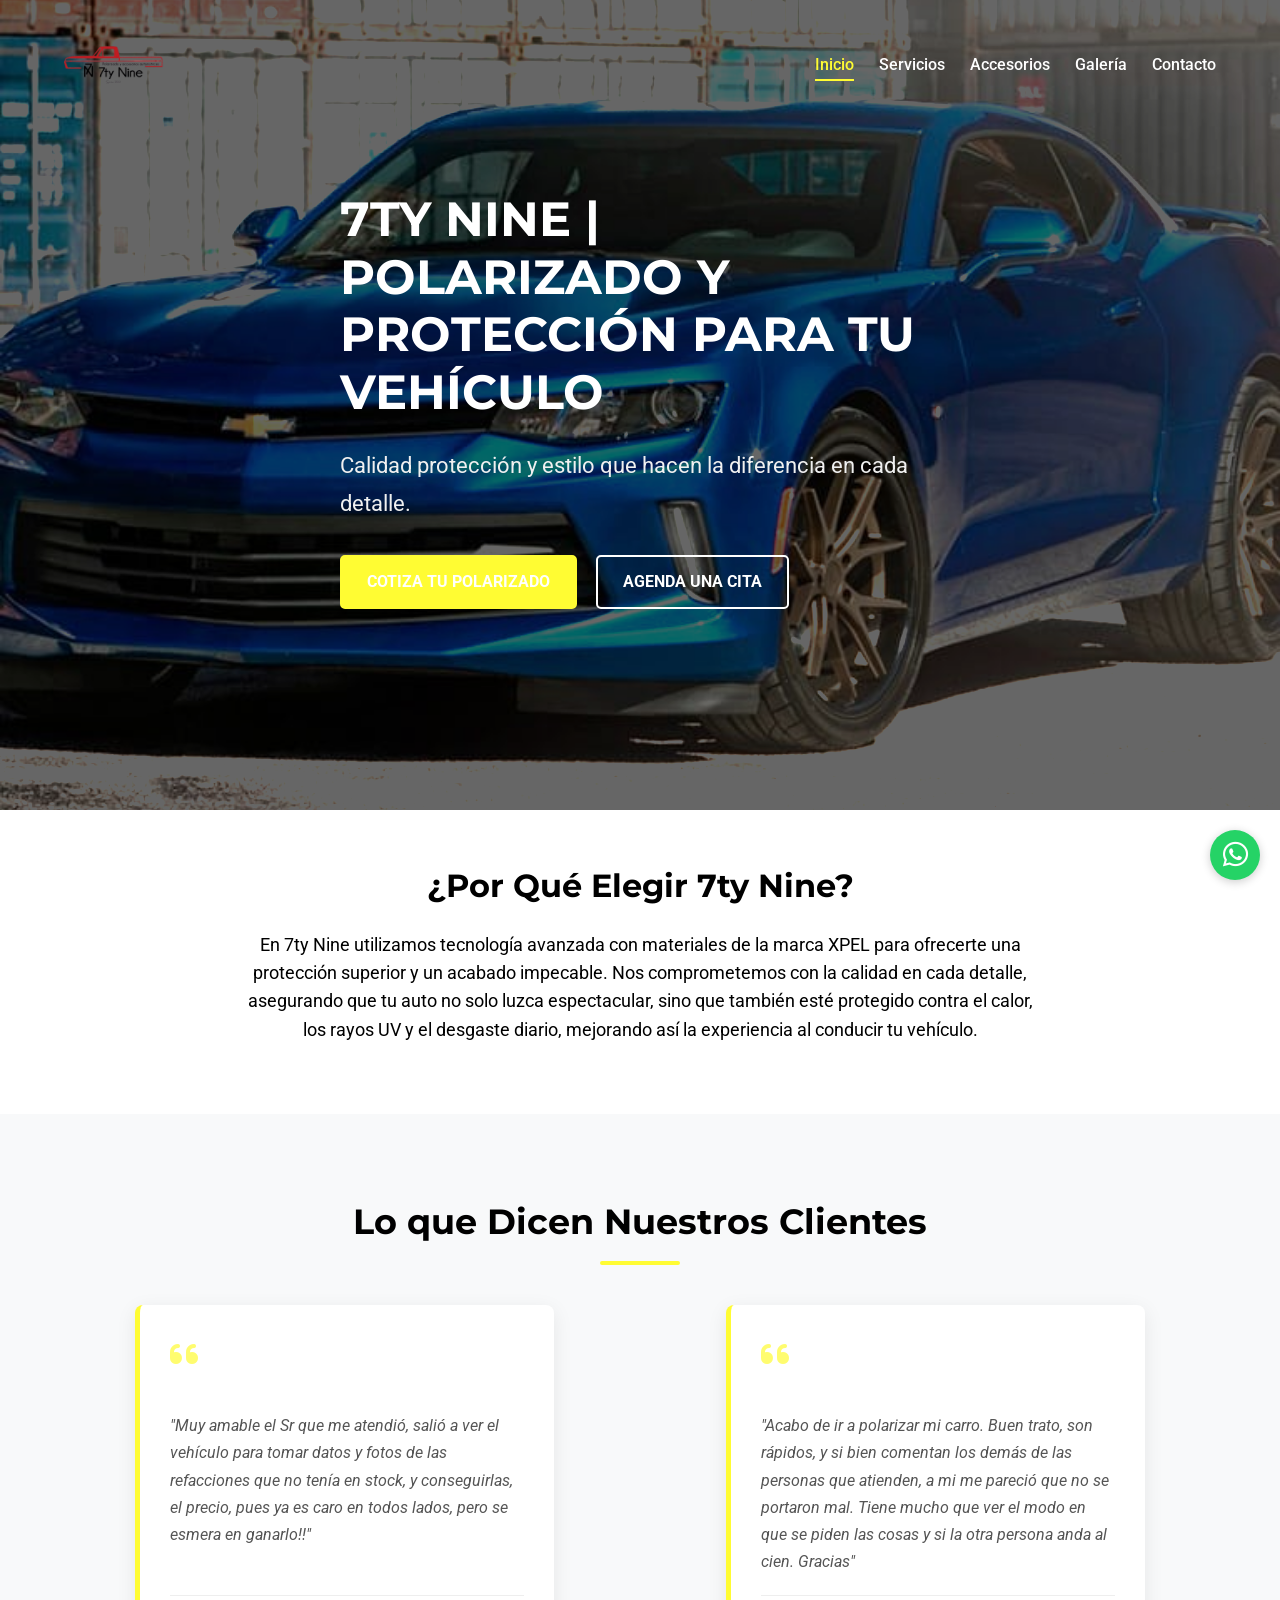
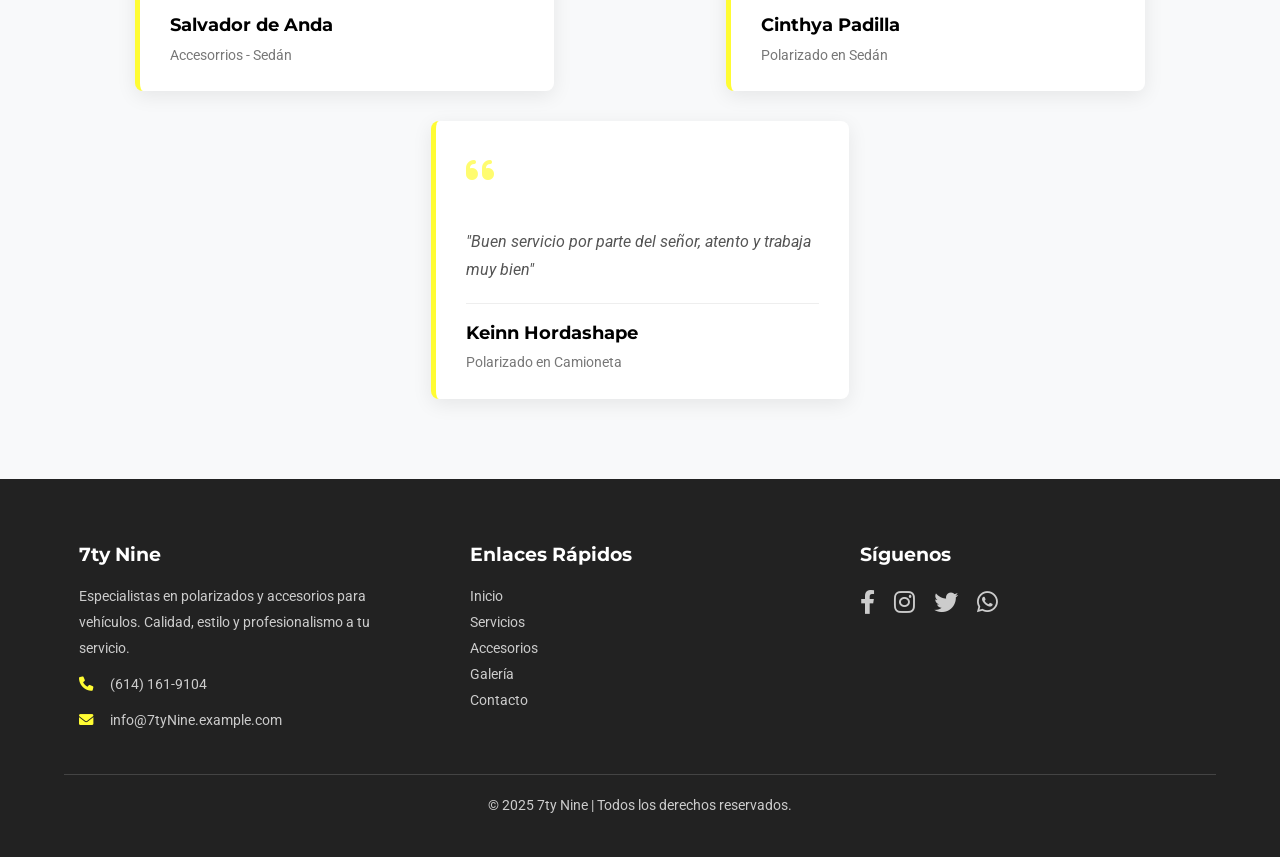
==== index.html @ 0179a266 "Commit cambio de color y dirección" ====
<!DOCTYPE html>
<html lang="es">
<head>
    <meta charset="UTF-8">
    <meta name="viewport" content="width=device-width, initial-scale=1.0">
    <meta name="description" content="Servicio profesional de polarizados y accesorios para autos. Calidad y estética para tu vehículo.">
    <title>Polarizados y Accesorios 7ty Nine - Inicio</title>
    <!-- Google Fonts -->
    <link href="https://fonts.googleapis.com/css2?family=Roboto:wght@400;700&family=Montserrat:wght@700&display=swap" rel="stylesheet">
    <!-- FontAwesome CDN -->
    <link rel="stylesheet" href="https://cdnjs.cloudflare.com/ajax/libs/font-awesome/6.0.0-beta3/css/all.min.css">
    <link rel="stylesheet" href="css/style.css">
    <link rel="icon" href="images/Favicon.png" type="image/png">

</head>
<body class="page-index">
    <header class="header-transparent">
    <nav class="navbar">
        <div class="container">
            <a href="index.html" class="navbar-logo-home"><img src="images/logo-placeholder.png" alt="7ty Nine Logo"></a>
            <ul class="navbar-links">
                <li><a href="index.html" id="nav-index" class="active">Inicio</a></li>
                <li><a href="servicios.html" id="nav-servicios">Servicios</a></li>
                <li><a href="accesorios.html" id="nav-accesorios">Accesorios</a></li>
                <li><a href="galeria.html" id="nav-galeria">Galería</a></li>
                <li><a href="contacto.html" id="nav-contacto">Contacto</a></li>
            </ul>
            <div class="navbar-toggle">
                <i class="fas fa-bars"></i>
            </div>
        </div>
    </nav>
</header>
<main>
    <!-- HERO SECTION: Contiene la imagen principal y el llamado a la acción -->
    <section id="hero">
        <div class="hero-background">
            <!-- Para un video de fondo, descomenta y ajusta lo siguiente:
            <video autoplay muted loop id="hero-video">
                <source src="images/home/hero-video.mp4" type="video/mp4">
                Tu navegador no soporta videos HTML5.
            </video>
            -->
            <!-- Usaremos una imagen de fondo por ahora -->
            <img src="images/home/hero-background.jpg" alt="Auto con polarizado de alta calidad" class="hero-bg-img">
        </div>
        <div class="hero-overlay"></div>
        <div class="hero-content container">
            <div class="hero-text">
                <h1>7TY NINE | POLARIZADO Y PROTECCIÓN PARA TU VEHÍCULO</h1>
                <p>Calidad protección y estilo que hacen la diferencia en cada detalle.</p>
                <div class="hero-cta">
                    <a href="contacto.html#formulario-contacto" class="btn btn-primary">Cotiza tu Polarizado</a>
                    <a href="contacto.html#agenda-cita" class="btn btn-secondary">Agenda una Cita</a>
                </div>
            </div>
            <!-- Podrías añadir aquí un lado derecho con una imagen o más info si el diseño lo requiere -->
        </div>
    </section>

    <!-- Aquí podrían ir otras secciones como "Por qué elegirnos" o "Servicios Destacados Brevemente" -->
    <section id="why-us" class="container text-center" style="padding: 50px 0;">
        <h2>¿Por Qué Elegir 7ty Nine?</h2>
        <p>En 7ty Nine utilizamos tecnología avanzada con materiales de la marca XPEL para ofrecerte una protección superior y un acabado impecable. Nos comprometemos con la calidad en cada detalle, asegurando que tu auto no solo luzca espectacular, sino que también esté protegido contra el calor, los rayos UV y el desgaste diario, mejorando así la experiencia al conducir tu vehículo.</p>
        <!-- Más contenido aquí -->
    </section>

<section id="testimonios" class="section-padding bg-light">
    <div class="container">
        <h2 class="section-title text-center">Lo que Dicen Nuestros Clientes</h2>
        <div class="testimonials-container">
            <article class="testimonial-item">
                <div class="testimonial-icon"><i class="fas fa-quote-left"></i></div>
                <p class="testimonial-text">"Muy amable el Sr que me atendió, salió a ver el vehículo para tomar datos y fotos de las refacciones que no tenía en stock, y conseguirlas, el precio, pues ya es caro en todos lados, pero se esmera en ganarlo!!"</p>
                <div class="testimonial-author-info">
                    <h4 class="testimonial-author">Salvador de Anda</h4>
                    <p class="testimonial-service">Accesorrios - Sedán</p>
                </div>
            </article>
            <article class="testimonial-item">
                <div class="testimonial-icon"><i class="fas fa-quote-left"></i></div>
                <p class="testimonial-text">"Acabo de ir a polarizar mi carro.
                    Buen trato, son rápidos, y si bien comentan los demás de las personas que atienden, a mi me pareció que no se portaron mal.
                    Tiene mucho que ver el modo en que se piden las cosas y si la otra persona anda al cien.
                    Gracias"</p>
                <div class="testimonial-author-info">
                    <h4 class="testimonial-author">Cinthya Padilla</h4>
                    <p class="testimonial-service">Polarizado en Sedán</p>
                </div>
            </article>
            <article class="testimonial-item">
                <div class="testimonial-icon"><i class="fas fa-quote-left"></i></div>
                <p class="testimonial-text">"Buen servicio por parte del señor, atento y trabaja muy bien"</p>
                <div class="testimonial-author-info">
                    <h4 class="testimonial-author">Keinn Hordashape</h4>
                    <p class="testimonial-service">Polarizado en Camioneta</p>
                </div>
            </article>
        </div>
    </div>
</section></main>
    <footer>
    <div class="container">
        <div class="footer-content">
            <div class="footer-section about">
                <h3 class="logo-text">7ty Nine</h3>
                <p>
                    Especialistas en polarizados y accesorios para vehículos. Calidad, estilo y profesionalismo a tu servicio.
                </p>
                <div class="contact">
                    <span><i class="fas fa-phone"></i> &nbsp; (614) 161-9104</span>
                    <span><i class="fas fa-envelope"></i> &nbsp; info@7tyNine.example.com</span>
                </div>
            </div>
            <div class="footer-section links">
                <h3>Enlaces Rápidos</h3>
                <ul>
                    <li><a href="index.html">Inicio</a></li>
                    <li><a href="servicios.html">Servicios</a></li>
                    <li><a href="accesorios.html">Accesorios</a></li>
                    <li><a href="galeria.html">Galería</a></li>
                    <li><a href="contacto.html">Contacto</a></li>
                    <!-- Puedes añadir más enlaces como "Política de Privacidad" aquí -->
                </ul>
            </div>
            <div class="footer-section social">
                <h3>Síguenos</h3>
                <a href="#" aria-label="Facebook"><i class="fab fa-facebook-f"></i></a>
                <a href="#" aria-label="Instagram"><i class="fab fa-instagram"></i></a>
                <a href="#" aria-label="Twitter"><i class="fab fa-twitter"></i></a>
                <a href="https://wa.me/6141619104" target="_blank" aria-label="WhatsApp"><i class="fab fa-whatsapp"></i></a>
            </div>
        </div>
        <div class="footer-bottom">
            &copy; 2025 7ty Nine | Todos los derechos reservados.
            <!-- El año se actualizará dinámicamente con JS o al construir, aquí es estático -->
        </div>
    </div>
</footer>
<a href="#" id="go-top-btn" title="Ir arriba">
    <i class="fas fa-arrow-up"></i>
</a>
<a href="https://wa.me/6141619104" id="whatsapp-btn" target="_blank" title="Contáctanos por WhatsApp">
    <i class="fab fa-whatsapp"></i>
</a>
    <script src="js/main.js"></script>
</body>
</html>
---- css/style.css ----
/* Estilos Globales */
:root {
    --primary-color: #000000; /* Negro, usado para fondos oscuros como header/footer y texto principal */
    --secondary-color: #ffffff; /* Blanco, usado para fondos de secciones claras */
    --accent-color: #fffc33; /* Rojo intenso, para botones, enlaces, acentos visuales */
    --text-color-dark: #000000; /* Negro, para texto sobre fondos claros */
    --text-color-light: #ffffff; /* Blanco, para texto sobre fondos oscuros */
    --grey-light: #c8c8c8; /* Gris claro, para bordes, contornos, detalles suaves */
    --red-dark: #edcb07; /* Rojo oscuro, para sombras del rojo o acentos secundarios */
    --font-primary: 'Roboto', sans-serif;
    --font-secondary: 'Montserrat', sans-serif;
}

html {
    scroll-behavior: smooth; /* Habilita scroll suave para anclas # y para el JS de go-top */
}

body {
    font-family: var(--font-primary);
    margin: 0;
    padding: 0;
    background-color: var(--secondary-color);
    color: var(--text-color-dark);
    line-height: 1.6;
}

h1, h2, h3, h4, h5, h6 {
    font-family: var(--font-secondary);
    margin-top: 0;
}

a {
    text-decoration: none;
    color: var(--accent-color);
}

img {
    max-width: 100%;
    height: auto;
    display: block;
}

.container {
    width: 90%;
    max-width: 1200px;
    margin: 0 auto;
    padding: 20px 0;
}

/* Placeholder para futuras secciones */
header, footer {
    padding: 20px 0;
    background-color: var(--primary-color);
    color: var(--text-color-light);
}

/* Estilos del Header y Navbar */
header {
    background-color: var(--primary-color); /* Fondo por defecto para navbar fijo */
    color: var(--text-color-light);
    padding: 0; /* Quitamos padding para que el navbar ocupe todo */
    position: relative;
    z-index: 1000; /* Asegura que el navbar esté al frente */
}

header.header-transparent {
    background-color: transparent;
    position: absolute; /* Para que se superponga al contenido hero */
    width: 100%;
    top: 0;
    left: 0;
}

header.header-fixed.scrolled, /* Para index cuando se hace scroll */
header.header-fixed { /* Para otras páginas */
    background-color: var(--primary-color);
    position: fixed;
    width: 100%;
    top: 0;
    left: 0;
    box-shadow: 0 2px 5px rgba(0,0,0,0.2);
    animation: slideDown 0.5s ease-out;
}

@keyframes slideDown {
    from {
        transform: translateY(-100%);
    }
    to {
        transform: translateY(0);
    }
}

.navbar {
    /* padding: 15px 0; */ /* Se maneja en .navbar .container */
}

.navbar .container {
    display: flex;
    justify-content: space-between;
    align-items: center;
    padding: 15px 20px; /* Padding interno del navbar */
}

.navbar-logo {
    font-family: var(--font-secondary);
    /* font-size: 1.8em; */ /* Removido o ajustado para el logo img */
    font-weight: bold;
    color: var(--text-color-light); /* Esto aplicaría al 'alt' text si la imagen no carga */
}

.navbar-links {
    list-style: none;
    margin: 0;
    padding: 0;
    display: flex;
}

.navbar-links li {
    margin-left: 25px;
}

.navbar-links a {
    color: var(--text-color-light);
    font-weight: 500;
    padding: 5px 0;
    position: relative;
    transition: color 0.3s ease;
}

.navbar-links a::after {
    content: '';
    position: absolute;
    bottom: -2px;
    left: 0;
    width: 0;
    height: 2px;
    background-color: var(--accent-color);
    transition: width 0.3s ease;
}

.navbar-links a:hover,
.navbar-links a.active {
    color: var(--accent-color);
}

.navbar-links a:hover::after,
.navbar-links a.active::after {
    width: 100%;
}

.navbar-toggle {
    display: none; /* Oculto en desktop */
    color: var(--text-color-light);
    font-size: 1.5em;
    cursor: pointer;
}

/* Estilos del Footer */
footer {
    background-color: #222; /* Un poco más claro que el header para diferenciar */
    color: #ccc;
    padding: 40px 0 20px;
    margin-top: auto; /* Empuja el footer al final si el contenido es corto */
}

.footer-content {
    display: flex;
    flex-wrap: wrap;
    justify-content: space-between;
    gap: 20px;
    margin-bottom: 30px;
}

.footer-section {
    flex: 1;
    min-width: 250px; /* Para que se ajusten bien en mobile */
    padding: 0 15px;
}

.footer-section h3 {
    font-family: var(--font-secondary);
    color: var(--text-color-light);
    margin-bottom: 15px;
    font-size: 1.2em;
}

.footer-section p,
.footer-section ul,
.footer-section .contact span {
    font-size: 0.9em;
    margin-bottom: 10px;
    line-height: 1.8;
}

.footer-section ul {
    list-style: none;
    padding: 0;
}

.footer-section ul li a {
    color: #ccc;
    transition: color 0.3s ease;
}

.footer-section ul li a:hover {
    color: var(--accent-color);
}

.footer-section .contact span {
    display: block;
}

.footer-section .contact i {
    margin-right: 8px;
    color: var(--accent-color);
}

.footer-section.social a {
    color: #ccc;
    margin-right: 15px;
    font-size: 1.5em;
    transition: color 0.3s ease;
}

.footer-section.social a:hover {
    color: var(--accent-color);
}

.footer-bottom {
    text-align: center;
    padding-top: 20px;
    border-top: 1px solid #444;
    font-size: 0.85em;
}

/* Adaptación para main content cuando el header es fijo */
body.page-servicios main,
body.page-accesorios main,
body.page-galeria main,
body.page-contacto main {
    padding-top: 70px; /* Altura aproximada del navbar fijo, ajustar si es necesario */
}


/* Media Queries para Navbar responsivo */
@media (max-width: 768px) {
    .navbar .container {
        padding: 15px; /* Menos padding en mobile */
    }
    .navbar-links {
        display: none; /* Ocultar links por defecto */
        flex-direction: column;
        width: 100%;
        position: absolute;
        top: 60px; /* Ajustar según altura del navbar */
        left: 0;
        background-color: var(--primary-color);
        padding: 10px 0;
        box-shadow: 0 2px 5px rgba(0,0,0,0.2);
    }

    .navbar-links.active {
        display: flex; /* Mostrar cuando está activo (click en toggle) */
    }

    .navbar-links li {
        margin: 0;
        text-align: center;
    }

    .navbar-links a {
        padding: 12px 15px;
        display: block;
        width: 100%;
    }
    .navbar-links a::after { /* Ocultar subrayado en mobile o ajustar */
      display: none;
    }
    .navbar-links a:hover,
    .navbar-links a.active {
      background-color: var(--accent-color); /* Mejor feedback en mobile */
      color: var(--text-color-light);
    }

    .navbar-toggle {
        display: block; /* Mostrar el botón de hamburguesa */
    }

    /* Ajuste para que el contenido principal no se solape con el header fijo en otras páginas */
    body.page-servicios main,
    body.page-accesorios main,
    body.page-galeria main,
    body.page-contacto main {
        padding-top: 60px; /* Altura del navbar en mobile */
    }
}

/* Estilos de la Sección Hero (index.html) */
    /* HERO SECTION STYLES */
#hero {
    position: relative;
    height: 90vh; /* Altura del viewport, ajustable */
    display: flex;
    align-items: center; /* Centra el contenido verticalmente */
    justify-content: flex-start; /* Alinea el contenido a la izquierda */
    color: var(--text-color-light);
    text-align: left;
    overflow: hidden; /* Para asegurar que el video/imagen no se desborde */
}
    /* HERO SECTION STYLES */

.hero-background {
    position: absolute;
    top: 0;
    left: 0;
    width: 100%;
    height: 100%;
    z-index: -2; /* Detrás del overlay y contenido */
}

.hero-background .hero-bg-img {
    filter: brightness(2);
    width: 100%;
    height: 100%;
    object-fit: cover; /* Cubre todo el área sin perder proporciones */
    object-position: center;
}

/* Estilos para video de fondo (si se usa) */
/*
#hero-video {
    width: 100%;
    height: 100%;
    object-fit: cover;
}
*/

.hero-overlay {
    position: absolute;
    top: 0;
    left: 0;
    width: 100%;
    height: 100%;
    background-color: rgba(0, 0, 0, 0.6); /* Superposición oscura */
    z-index: -1; /* Detrás del contenido, encima del fondo */
}

.hero-content {
    position: relative; /* Para estar sobre el overlay */
    z-index: 1;
    max-width: 600px; /* Ancho del contenido de texto */
}

.hero-text h1 {
    font-size: 3em; /* Tamaño del título principal */
    font-family: var(--font-secondary);
    margin-bottom: 0.5em;
    line-height: 1.2;
    color: #fff; /* Asegurar que sea blanco sobre el overlay */
}

.hero-text p {
    font-size: 1.4em;
    margin-bottom: 1.5em;
    line-height: 1.7;
    color: #f0f0f0; /* Un gris claro para el párrafo */
}

.hero-cta .btn {
    padding: 12px 25px;
    border-radius: 5px;
    text-transform: uppercase;
    font-weight: bold;
    margin-right: 15px;
    transition: background-color 0.3s ease, transform 0.3s ease;
    display: inline-block; /* Para que los márgenes funcionen */
    margin-bottom: 10px; /* Espacio en mobile si se apilan */
}

.btn-primary {
    background-color: var(--accent-color);
    color: var(--text-color-light);
    border: 2px solid var(--accent-color);
}

.btn-primary:hover {
    background-color: var(--red-dark);
    border-color: var(--red-dark);
    transform: translateY(-2px);
}

.btn-secondary {
    background-color: transparent;
    color: var(--text-color-light);
    border: 2px solid var(--text-color-light);
}

.btn-secondary:hover {
    background-color: var(--text-color-light);
    color: var(--primary-color);
    transform: translateY(-2px);
}

/* Responsividad para Hero Section */
@media (max-width: 992px) {
    .hero-text h1 {
        font-size: 2.5em;
    }
    .hero-text p {
        font-size: 1.1em;
    }
    
}

@media (max-width: 768px) {
    #hero {
        height: auto; /* Altura automática para contenido */
        min-height: 70vh;
        /* text-align: center; QUITADO */
        padding: 60px 0; /* Más padding para que no se pegue al header */
    }
    .hero-content {
        /* margin: 0 auto; QUITADO */
        padding-left: 15px; /* Asegurar padding lateral */
        padding-right: 15px;
    }
    .hero-text h1 {
        font-size: 2.2em;
    }
    .hero-text p {
        font-size: 1em;
    }
    .hero-cta .btn {
        /* width: 100%; QUITADO */
        /* margin-right: 0; QUITADO */
        margin-bottom: 15px;
    }
    .hero-cta .btn:last-child {
        margin-bottom: 0;
    }
}

@media (max-width: 480px) {
    .hero-text h1 {
        font-size: 1.8em;
    }
    .hero-text p {
        font-size: 0.9em;
    }
     #hero {
        min-height: 60vh;
    }
}

/* Estilos para la sección "Why Us" (placeholder) */
#why-us {
    padding: 40px 20px; /* Ajustar padding */
    text-align: center;
}
#why-us h2 {
    font-size: 2em;
    color: var(--primary-color);
    margin-bottom: 20px;
}
#why-us p {
    font-size: 1.1em;
    color: var(--text-color-dark);
    max-width: 800px;
    margin: 0 auto 20px auto;
}

/* Estilos generales para botones que podrían usarse en otras secciones */
.btn {
    text-decoration: none;
    font-weight: bold;
    border-radius: 5px;
    transition: all 0.3s ease-in-out;
}
.btn:hover {
    transform: translateY(-2px);
    box-shadow: 0 4px 8px rgba(0,0,0,0.15);
}

.text-center {
    text-align: center;
}

/* Estilos Generales para Secciones de Contenido */
.section-padding {
    padding: 60px 0;
}
.section-padding-top {
    padding-top: 60px;
}
.section-title {
    font-size: 2.2em;
    color: var(--primary-color);
    margin-bottom: 40px;
    position: relative;
    padding-bottom: 15px;
}
.section-title::after { /* Subrayado decorativo para títulos */
    content: '';
    position: absolute;
    bottom: 0;
    left: 50%;
    transform: translateX(-50%);
    width: 80px;
    height: 4px;
    background-color: var(--accent-color);
    border-radius: 2px;
}
.subtitle {
    font-size: 1.1em;
    color: #555;
    max-width: 700px;
    margin: 0 auto 30px auto;
}
.accent-icon {
    color: var(--accent-color);
    margin-bottom: 15px;
}

/* Estilos para la página de Servicios (servicios.html) */
.page-servicios-content { /* Clase específica para el main de servicios */
    /* Puedes añadir padding específico si el container general no es suficiente */
}

#servicios-intro h1 {
    font-size: 2.8em;
    color: var(--primary-color);
    margin-bottom: 15px;
}

/* Tipos de Polarizado */
.tipos-polarizado-container {
    display: flex;
    justify-content: space-around;
    flex-wrap: wrap;
    gap: 30px;
    margin-top: 30px;
}

.tipo-polarizado-item {
    flex-basis: calc(33.333% - 30px); /* 3 items por fila, con gap */
    min-width: 280px; /* Para que no se encojan demasiado */
    background-color: #fff;
    padding: 30px;
    border-radius: 8px;
    box-shadow: 0 4px 15px rgba(0,0,0,0.08);
    text-align: center;
    transition: transform 0.3s ease, box-shadow 0.3s ease;
}

.tipo-polarizado-item:hover {
    transform: translateY(-5px);
    box-shadow: 0 8px 25px rgba(0,0,0,0.12);
}

.tipo-polarizado-item h3 {
    font-size: 1.5em;
    color: var(--primary-color);
    margin-bottom: 10px;
    font-family: var(--font-secondary);
}

.tipo-polarizado-item p {
    font-size: 0.95em;
    line-height: 1.7;
    color: #555;
}

/* Grid de Ejemplos de Polarizado */
.polarizado-grid {
    display: grid;
    grid-template-columns: repeat(auto-fit, minmax(300px, 1fr));
    gap: 30px;
    margin-top: 30px;
}

.polarizado-grid-item {
    background-color: #fff;
    border-radius: 8px;
    overflow: hidden; /* Para que la imagen no se salga del borde redondeado */
    box-shadow: 0 4px 15px rgba(0,0,0,0.08);
    transition: transform 0.3s ease, box-shadow 0.3s ease;
    display: flex;
    flex-direction: column;
}

.polarizado-grid-item:hover {
    transform: translateY(-5px);
    box-shadow: 0 8px 25px rgba(0,0,0,0.12);
}

.polarizado-grid-item-img img {
    width: 100%;
    height: 200px; /* Altura fija para las imágenes del grid */
    object-fit: cover;
    border-bottom: 3px solid var(--accent-color);
}

.polarizado-grid-item-content {
    padding: 20px;
    flex-grow: 1; /* Para que el contenido ocupe el espacio restante */
}

.polarizado-grid-item-content h3 {
    font-size: 1.4em;
    color: var(--primary-color);
    margin-bottom: 10px;
    font-family: var(--font-secondary);
}

.polarizado-grid-item-content p {
    font-size: 0.9em;
    line-height: 1.6;
    color: #555;
}

/* Responsividad para Servicios */
@media (max-width: 992px) {
    .tipo-polarizado-item {
        flex-basis: calc(50% - 20px); /* 2 items por fila */
    }
}

@media (max-width: 768px) {
    #servicios-intro h1 {
        font-size: 2.4em;
    }
    .section-title {
        font-size: 2em;
    }
    .subtitle {
        font-size: 1em;
    }
    .tipos-polarizado-container {
        flex-direction: column;
        align-items: center;
    }
    .tipo-polarizado-item {
        flex-basis: 100%;
        max-width: 450px; /* Evita que se estire demasiado en pantallas anchas de tablet */
    }
    .polarizado-grid {
        grid-template-columns: 1fr; /* Una columna en móviles */
    }
}

/* Estilos para la página de Accesorios (accesorios.html) */
.page-accesorios-content {
    /* Estilos específicos para el main de accesorios si son necesarios */
}

#accesorios-intro h1 {
    font-size: 2.8em;
    color: var(--primary-color);
    margin-bottom: 15px;
}

/* Accesorios Destacados */
.accesorios-destacados-grid {
    display: grid;
    grid-template-columns: repeat(auto-fit, minmax(280px, 1fr));
    gap: 30px;
    margin-top: 30px;
    margin-bottom: 50px; /* Espacio antes del catálogo completo */
}

.accesorio-item {
    background-color: #fff;
    border-radius: 8px;
    overflow: hidden;
    box-shadow: 0 4px 15px rgba(0,0,0,0.08);
    transition: transform 0.3s ease, box-shadow 0.3s ease;
    display: flex;
    flex-direction: column;
}

.accesorio-item:hover {
    transform: translateY(-5px);
    box-shadow: 0 8px 25px rgba(0,0,0,0.12);
}

.accesorio-item-img img {
    width: 100%;
    height: 220px; /* Altura para imágenes de accesorios */
    object-fit: cover;
}

.accesorio-item.destacado .accesorio-item-img img {
    height: 250px; /* Imágenes un poco más grandes para destacados */
}

.accesorio-item-content {
    padding: 20px;
    flex-grow: 1;
    display: flex;
    flex-direction: column;
}

.accesorio-item-content h3 {
    font-size: 1.3em;
    color: var(--primary-color);
    margin-bottom: 10px;
    font-family: var(--font-secondary);
}

.accesorio-item-content p {
    font-size: 0.9em;
    line-height: 1.6;
    color: #555;
    margin-bottom: 15px;
    flex-grow: 1; /* Empuja precio y botón abajo si es necesario */
}

.accesorio-price {
    display: block;
    font-size: 1.1em;
    font-weight: bold;
    color: var(--accent-color);
    margin-bottom: 15px;
}

.btn-sm {
    padding: 8px 15px;
    font-size: 0.85em;
}

.btn-accent {
    background-color: var(--accent-color);
    color: var(--text-color-light);
    border: 2px solid var(--accent-color);
    align-self: flex-start; /* Alinea el botón a la izquierda dentro del content */
}

.btn-accent:hover {
    background-color: var(--red-dark);
    border-color: var(--red-dark);
}

/* Catálogo de Accesorios */
.accesorios-catalogo-grid {
    display: grid;
    grid-template-columns: repeat(auto-fit, minmax(260px, 1fr)); /* Items un poco más pequeños */
    gap: 25px;
    margin-top: 30px;
}

/* Responsividad para Accesorios */
@media (max-width: 768px) {
    #accesorios-intro h1 {
        font-size: 2.4em;
    }
    .accesorios-destacados-grid, .accesorios-catalogo-grid {
        grid-template-columns: repeat(auto-fit, minmax(250px, 1fr)); /* Ajuste para móviles */
    }
    .accesorio-item-img img {
        height: 200px;
    }
    .accesorio-item.destacado .accesorio-item-img img {
        height: 220px;
    }
}

@media (max-width: 480px) {
    .accesorios-destacados-grid, .accesorios-catalogo-grid {
        grid-template-columns: 1fr; /* Una columna en móviles muy pequeños */
    }
}

/* Estilos para la página de Galería (galeria.html) */
.page-galeria-content {
    /* Estilos específicos para el main de galería si son necesarios */
}

#galeria-intro h1 {
    font-size: 2.8em;
    color: var(--primary-color);
    margin-bottom: 15px;
}

/* Filtros de Galería */
.filtros-buttons {
    margin-bottom: 40px;
}

.btn-filter {
    background-color: #e0e0e0;
    color: var(--primary-color);
    border: none;
    padding: 10px 20px;
    margin: 5px;
    border-radius: 5px;
    cursor: pointer;
    transition: background-color 0.3s ease, color 0.3s ease;
    font-weight: 500;
}

.btn-filter:hover,
.btn-filter.active {
    background-color: var(--accent-color);
    color: var(--grey-light);
}

/* Grid de Galería */
.galeria-grid {
    display: grid;
    grid-template-columns: repeat(auto-fit, minmax(250px, 1fr));
    gap: 20px;
}

.galeria-item {
    position: relative;
    overflow: hidden;
    border-radius: 8px;
    cursor: pointer;
    box-shadow: 0 4px 10px rgba(0,0,0,0.1);
    transition: transform 0.3s ease, box-shadow 0.3s ease;
}

.galeria-item:hover {
    transform: scale(1.03);
    box-shadow: 0 6px 15px rgba(0,0,0,0.15);
}

.galeria-item img {
    width: 100%;
    height: 200px;
    object-fit: cover;
    display: block;
}

.galeria-item-overlay {
    position: absolute;
    top: 0;
    left: 0;
    width: 100%;
    height: 100%;
    background-color: rgba(0, 0, 0, 0.5);
    color: white;
    display: flex;
    justify-content: center;
    align-items: center;
    font-size: 2em;
    opacity: 0;
    transition: opacity 0.3s ease;
}

.galeria-item:hover .galeria-item-overlay {
    opacity: 1;
}

/* Estilos del Modal de Galería */
.modal {
    display: none; /* Oculto por defecto */
    position: fixed;
    z-index: 2000; /* Encima de todo */
    padding-top: 50px;
    left: 0;
    top: 0;
    width: 100%;
    height: 100%;
    overflow: auto;
    background-color: rgba(0,0,0,0.85); /* Fondo oscuro semitransparente */
}

.modal-content {
    margin: auto;
    display: block;
    max-width: 85%;
    max-height: 80vh;
    animation-name: zoom;
    animation-duration: 0.4s;
}

@keyframes zoom {
    from {transform:scale(0.5)}
    to {transform:scale(1)}
}

#modalCaption {
    margin: 15px auto;
    display: block;
    width: 80%;
    max-width: 700px;
    text-align: center;
    color: #ccc;
    font-size: 1.1em;
    padding: 10px 0;
}

.modal-close {
    position: absolute;
    top: 20px;
    right: 35px;
    color: #f1f1f1;
    font-size: 40px;
    font-weight: bold;
    transition: 0.3s;
    cursor: pointer;
}

.modal-close:hover,
.modal-close:focus {
    color: #bbb;
    text-decoration: none;
}

/* Para la simulación de filtros (elementos ocultos) */
.galeria-item.hidden {
    display: none;
}


/* Responsividad para Galería */
@media (max-width: 768px) {
    #galeria-intro h1 {
        font-size: 2.4em;
    }
    .galeria-grid {
        grid-template-columns: repeat(auto-fit, minmax(200px, 1fr));
    }
    .modal-content {
        max-width: 95%;
    }
}

/* Estilos para la página de Contacto (contacto.html) */
.page-contacto-content {
    /* Estilos específicos para el main de contacto si son necesarios */
}

#contacto-intro h1 {
    font-size: 2.8em;
    color: var(--primary-color);
    margin-bottom: 15px;
}

/* Información de Contacto Directo */
.contacto-info-container {
    display: flex;
    justify-content: space-around;
    flex-wrap: wrap;
    gap: 30px;
    text-align: center;
    margin-bottom: 40px;
}

.contacto-info-item {
    flex-basis: calc(33.333% - 30px);
    min-width: 250px;
    padding: 20px;
    background-color: #fff;
    border-radius: 8px;
    box-shadow: 0 2px 10px rgba(0,0,0,0.07);
}

.contacto-info-item h3 {
    font-size: 1.3em;
    margin-top: 10px;
    margin-bottom: 8px;
    color: var(--primary-color);
}

.contacto-info-item p {
    font-size: 1em;
    color: #555;
    margin-bottom: 5px;
}
.contacto-info-item p a {
    color: #555;
    text-decoration: none;
}
.contacto-info-item p a:hover {
    color: var(--accent-color);
    text-decoration: underline;
}


/* Formulario de Contacto */
.contact-form {
    max-width: 700px;
    margin: 30px auto;
    background-color: #fff;
    padding: 30px;
    border-radius: 8px;
    box-shadow: 0 4px 20px rgba(0,0,0,0.1);
}

.form-group {
    margin-bottom: 20px;
}

.form-group label {
    display: block;
    margin-bottom: 8px;
    font-weight: bold;
    color: var(--text-color-dark);
    font-size: 0.95em;
}

.form-group input[type="text"],
.form-group input[type="tel"],
.form-group input[type="email"], /* Aunque no se usa email, es bueno tener el estilo */
.form-group select,
.form-group textarea {
    width: 100%;
    padding: 12px;
    border: 1px solid #ccc;
    border-radius: 5px;
    font-size: 1em;
    font-family: var(--font-primary);
    box-sizing: border-box; /* Importante para que el padding no afecte el width */
}

.form-group input[type="text"]:focus,
.form-group input[type="tel"]:focus,
.form-group input[type="email"]:focus,
.form-group select:focus,
.form-group textarea:focus {
    border-color: var(--accent-color);
    outline: none;
    box-shadow: 0 0 0 2px rgba(var(--accent-color), 0.2);
}

.form-group textarea {
    resize: vertical; /* Permite redimensionar verticalmente */
}

.btn-submit {
    padding: 12px 30px;
    font-size: 1.1em;
    /* Hereda estilos de .btn y .btn-primary */
}

/* Mapa */
.map-placeholder {
    /* Estilos para el contenedor del mapa si son necesarios */
    /* La imagen ya tiene estilos inline, pero se puede añadir más aquí */
    margin-bottom: 30px;
}


/* Responsividad para Contacto */
@media (max-width: 768px) {
    #contacto-intro h1 {
        font-size: 2.4em;
    }
    .contacto-info-container {
        flex-direction: column;
        align-items: center;
    }
    .contacto-info-item {
        flex-basis: 100%;
        max-width: 400px; /* Para que no se estire demasiado */
    }
    .contact-form {
        padding: 20px;
    }
}

/* Estilos para la Sección de Testimonios (index.html) */
#testimonios {
    /* background-color: var(--secondary-color); // Ya se usa .bg-light */
    /* padding: 60px 0; // Ya se usa .section-padding */
}

.bg-light { /* Clase de utilidad para fondos claros */
    background-color: #f8f9fa; /* Un gris muy claro */
}

.testimonials-container {
    display: flex;
    flex-wrap: wrap; /* Permitir que los testimonios se ajusten */
    justify-content: space-around;
    gap: 30px; /* Espacio entre testimonios */
    margin-top: 30px;
}

.testimonial-item {
    background-color: #fff;
    border-left: 5px solid var(--accent-color);
    padding: 25px 30px;
    border-radius: 8px;
    box-shadow: 0 5px 20px rgba(0,0,0,0.08);
    flex-basis: calc(33.333% - 30px); /* Tres columnas con gap */
    min-width: 280px; /* Ancho mínimo antes de envolver */
    display: flex;
    flex-direction: column;
    transition: transform 0.3s ease, box-shadow 0.3s ease;
}

.testimonial-item:hover {
    transform: translateY(-5px);
    box-shadow: 0 8px 25px rgba(0,0,0,0.12);
}

.testimonial-icon {
    font-size: 2em;
    color: var(--accent-color);
    margin-bottom: 15px;
    opacity: 0.7;
}

.testimonial-text {
    font-size: 1em;
    line-height: 1.7;
    color: #555;
    font-style: italic;
    margin-bottom: 20px;
    flex-grow: 1; /* Para que el texto ocupe el espacio disponible */
}

.testimonial-author-info {
    margin-top: auto; /* Empuja esta parte hacia abajo */
    padding-top: 15px;
    border-top: 1px solid #eee;
}

.testimonial-author {
    font-size: 1.1em;
    font-weight: bold;
    color: var(--primary-color);
    margin: 0 0 5px 0;
    font-family: var(--font-secondary);
}

.testimonial-service {
    font-size: 0.85em;
    color: #777;
    margin: 0;
}

/* Responsividad para Testimonios */
@media (max-width: 992px) {
    .testimonial-item {
        flex-basis: calc(50% - 20px); /* Dos columnas en tablets */
    }
}

@media (max-width: 768px) {
    .testimonials-container {
        flex-direction: column; /* Una columna en móviles */
        align-items: center;
    }
    .testimonial-item {
        flex-basis: 100%;
        max-width: 500px; /* Limita el ancho en móviles */
        margin-bottom: 20px; /* Espacio entre items en vista de columna */
    }
    .testimonial-item:last-child {
        margin-bottom: 0;
    }
}

/* Estilos para el Botón "Ir Arriba" */
#go-top-btn {
    position: fixed;
    bottom: 20px;
    right: 20px; /* Se ajustará si está el de WhatsApp */
    background-color: var(--accent-color);
    color: var(--text-color-light);
    width: 45px;
    height: 45px;
    text-align: center;
    line-height: 45px;
    font-size: 1.2em;
    border-radius: 50%;
    display: none; /* Oculto por defecto, se muestra con JS */
    z-index: 998; /* Debajo del navbar pero encima de otro contenido */
    transition: background-color 0.3s ease, opacity 0.3s ease, visibility 0.3s ease;
    box-shadow: 0 2px 10px rgba(0,0,0,0.2);
}

#go-top-btn:hover {
    background-color: var(--red-dark);
}

#go-top-btn.show {
    display: block;
    opacity: 1;
    visibility: visible;
}

/* Estilos para el Botón Fijo de WhatsApp */
#whatsapp-btn {
    position: fixed;
    bottom: 20px; /* Si el botón "go-top" está activo, este puede ir más arriba o al otro lado */
    right: 20px;
    /* Ajuste si ambos botones están activos: */
    /* #go-top-btn.show + #whatsapp-btn { bottom: 80px; } */ /* CSS puro es complicado para esto */
    background-color: #25D366; /* Color de WhatsApp */
    color: white;
    width: 50px;
    height: 50px;
    text-align: center;
    line-height: 50px; /* Centrado vertical del ícono */
    font-size: 1.8em; /* Tamaño del ícono */
    border-radius: 50%;
    z-index: 999;
    box-shadow: 0 2px 10px rgba(0,0,0,0.2);
    transition: background-color 0.3s ease, transform 0.3s ease;
}

#whatsapp-btn:hover {
    background-color: #20A854;
    transform: scale(1.1);
}

/* Ajuste para que los botones no se superpongan si ambos están activos */
/* Mover el botón "Ir Arriba" más arriba cuando WhatsApp está visible Y go-top es visible */
#go-top-btn.show { /* Esta regla se aplica cuando #go-top-btn tiene la clase .show */
    bottom: 85px; /* (altura de WhatsApp ~50px + margen ~20px + espacio ~15px) */
    /* right: 20px; // Mantenemos a la derecha, apilado */
}
/* Nota: El selector `:has` no tiene soporte universal aún, por lo que la lógica de si WhatsApp
   está *realmente* presente para ajustar el `bottom` del `go-top-btn` solo cuando `whatsapp-btn`
   no está display:none es más robusta con JS. Por ahora, este CSS asume que si `go-top-btn`
   es `.show`, y `whatsapp-btn` existe en el DOM, `go-top-btn` se mueve arriba. */
/* Si SOLO go-top-btn es visible (y whatsapp no), el bottom:20px original de #go-top-btn aplicaría
   si no tuviera la clase .show. Pero como .show lo activa, la regla de arriba (bottom:85px)
   siempre ganará si el botón de WhatsApp está en el DOM.
   La solución más simple es que JS añada una clase específica si WhatsApp no está presente,
   o se usa un posicionamiento alternativo (ej. go-top a la izquierda).
   Por ahora, se asume que WhatsApp siempre está y go-top se posiciona encima.
*/

/* Mejoras Generales de Transiciones (Revisión) */
/* Para botones generales (ya se hizo parcialmente, se unifica/refuerza) */
.btn {
    /* transition: all 0.3s ease-in-out; // Ya estaba */
    /* transform: translateY(0); // Estado inicial */
}
/* :hover ya tiene el translateY y box-shadow */

/* Para items de grid/card (Revisión) */
.polarizado-grid-item, .accesorio-item, .galeria-item, .testimonial-item {
    /* Ya tienen transition: transform 0.3s ease, box-shadow 0.3s ease; */
}

/* Estilos para el Logo en el Navbar */
.navbar-logo-home img {
    max-height: 100px; /* Ajusta según la altura de tu navbar y el tamaño deseado del logo */
    width: auto;
    display: block; /* Para evitar espacio extra debajo si es inline */
    vertical-align: middle; /* Ayuda a alinear con otros elementos si es necesario */
}

.navbar-logo img {
    max-height: 40px; /* Ajusta según la altura de tu navbar y el tamaño deseado del logo */
    width: auto;
    display: block; /* Para evitar espacio extra debajo si es inline */
    vertical-align: middle; /* Ayuda a alinear con otros elementos si es necesario */
}

/* Ajuste para el contenedor del logo si es necesario */
.navbar .container .navbar-logo {
    /* El .navbar-logo es un <a>, podría necesitar display:flex para centrar la img si la img es más pequeña que el <a> */
    /* Pero como la imagen es el único contenido, debería estar bien */
    /* Quitar padding si el texto del logo lo tenía y la imagen no lo necesita */
    font-size: 1em; /* Resetear font-size si el <a> lo tenía para el texto */
}

/* Si el navbar tiene una altura fija, la imagen se adaptará a max-height.
   La altura del navbar se define por el padding en .navbar .container y el tamaño de los links.
   Padding actual en .navbar .container es 15px arriba/abajo.
   Los links tienen padding 5px 0. Un logo de 40px de alto encajará bien.
   (15px padding + 40px logo + 15px padding = 70px altura total del header si el logo es el más alto)
   (15px padding + ~20px link + 5px padding link + 15px padding = ~55px altura si el link es el más alto)
   La altura del navbar es variable. max-height: 40px para el logo está bien.
*/
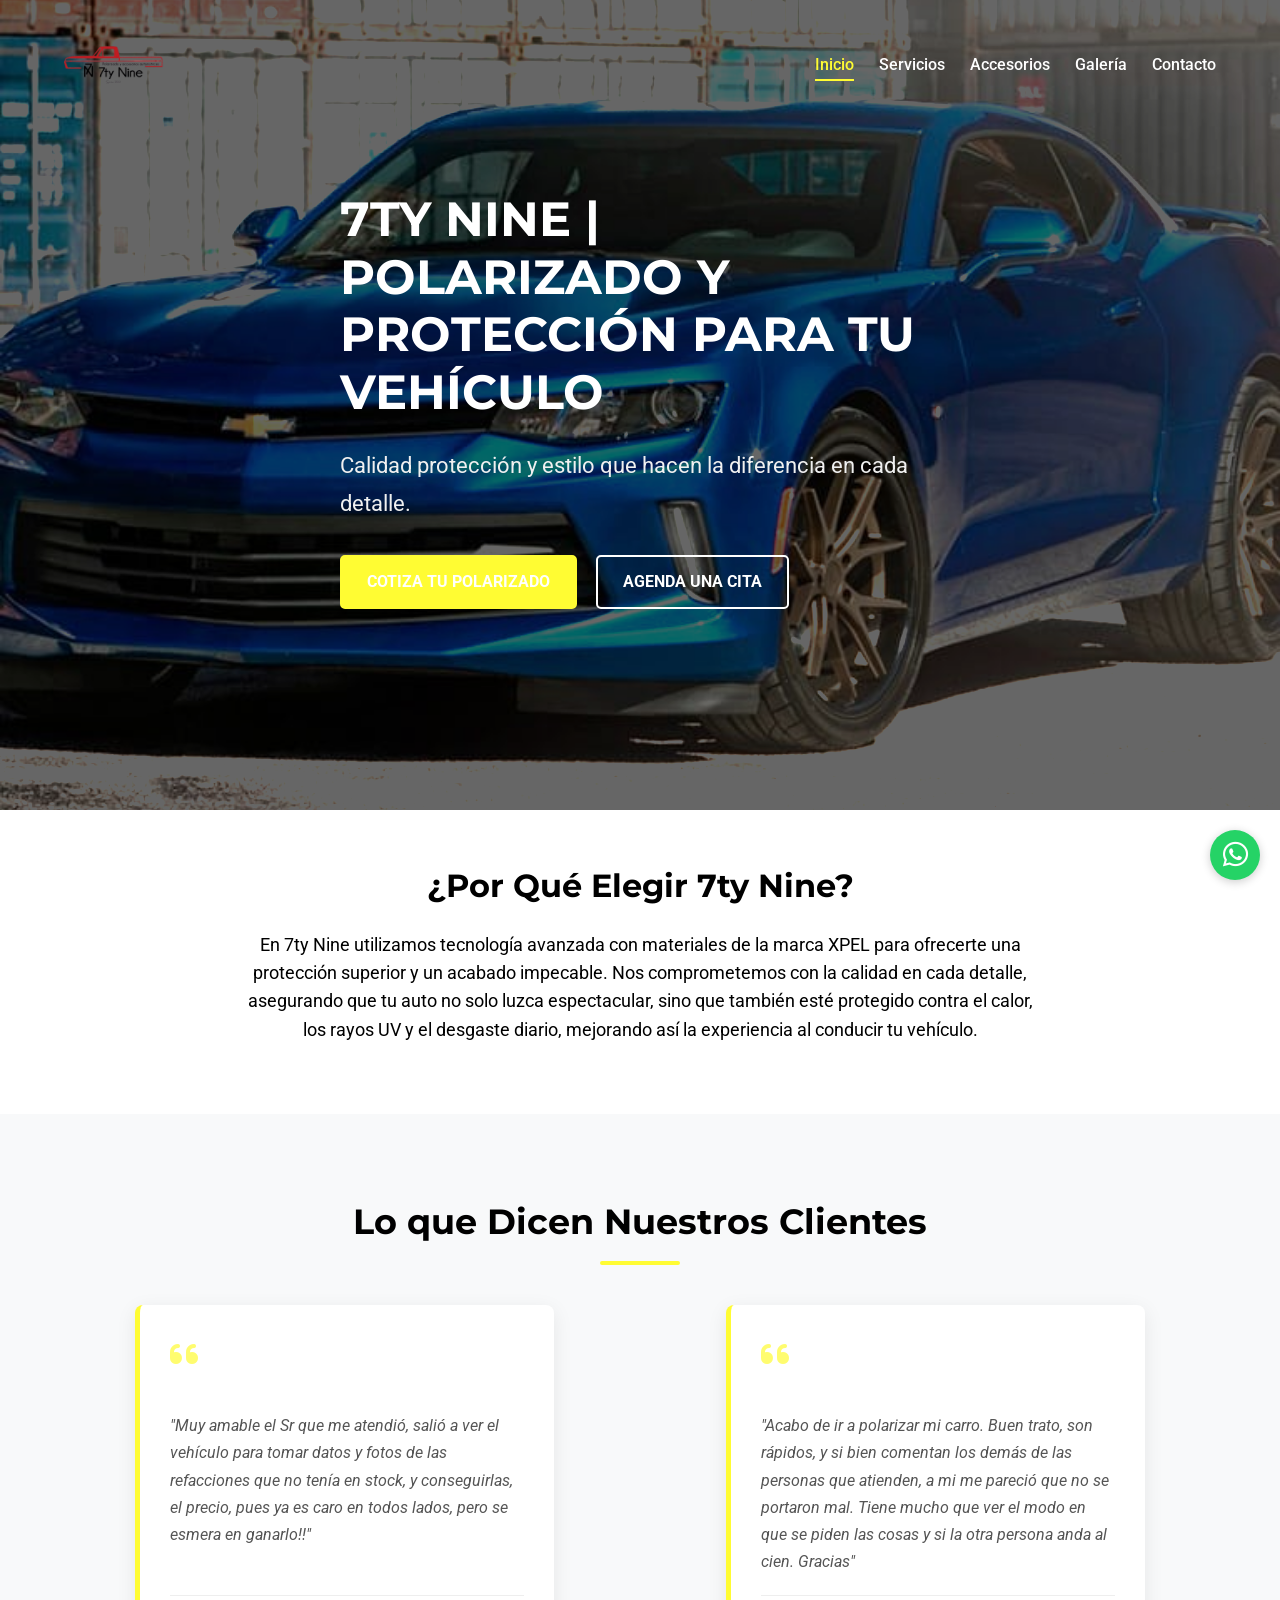
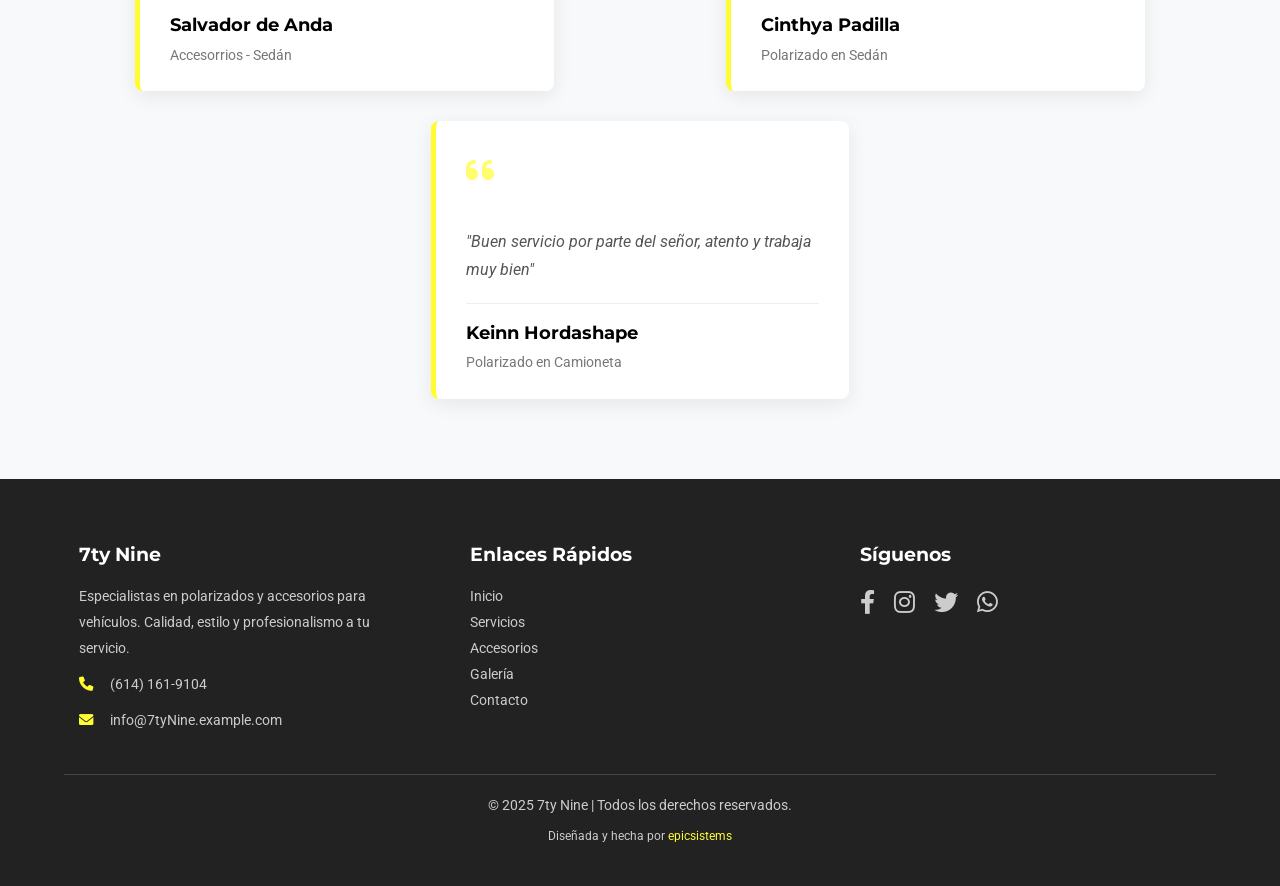
==== commit d0d0a3b8: "Actualizar copyright, agregar atribución y hacer mapa responsivo - Se actualizó el año del copyright" ====
--- a/index.html
+++ b/index.html
@@ -134,6 +134,7 @@
         <div class="footer-bottom">
             &copy; 2025 7ty Nine | Todos los derechos reservados.
             <!-- El año se actualizará dinámicamente con JS o al construir, aquí es estático -->
+            <div class="footer-epicsistems">Diseñada y hecha por <a href="https://epicsistems.com/" target="_blank">epicsistems</a></div>
         </div>
     </div>
 </footer>
--- a/css/style.css
+++ b/css/style.css
@@ -234,6 +234,21 @@
     font-size: 0.85em;
 }
 
+.footer-epicsistems {
+    margin-top: 10px;
+    font-size: 0.9em;
+    text-align: center; /* Centra el texto */
+}
+
+.footer-epicsistems a {
+    color: var(--accent-color); /* Usa el color de acento para el enlace */
+    text-decoration: none;
+}
+
+.footer-epicsistems a:hover {
+    text-decoration: underline; /* Subraya al pasar el mouse */
+}
+
 /* Adaptación para main content cuando el header es fijo */
 body.page-servicios main,
 body.page-accesorios main,
@@ -1038,11 +1053,23 @@
 
 /* Mapa */
 .map-placeholder {
-    /* Estilos para el contenedor del mapa si son necesarios */
-    /* La imagen ya tiene estilos inline, pero se puede añadir más aquí */
+    position: relative;
+    overflow: hidden;
+    width: 100%;
+    padding-top: 56.25%; /* 16:9 Aspect Ratio (divide 9 by 16 = 0.5625) */
     margin-bottom: 30px;
 }
 
+.map-placeholder iframe {
+    position: absolute;
+    top: 0;
+    left: 0;
+    bottom: 0;
+    right: 0;
+    width: 100%;
+    height: 100%;
+    border: none; /* Asegurar que no haya borde por defecto del iframe */
+}
 
 /* Responsividad para Contacto */
 @media (max-width: 768px) {
@@ -1059,6 +1086,19 @@
     }
     .contact-form {
         padding: 20px;
+    }
+    .map-placeholder {
+        padding-top: 75%; /* Aspect Ratio 4:3 para pantallas más pequeñas */
+    }
+}
+
+@media (max-width: 480px) {
+    #contacto-intro h1 {
+        font-size: 2em;
+    }
+    .map-placeholder {
+        /* Podríamos considerar una altura fija o un aspect ratio aún menor si es necesario */
+        /* padding-top: 75%; // Mantenemos 4:3 o ajustamos si es demasiado alto */
     }
 }
 
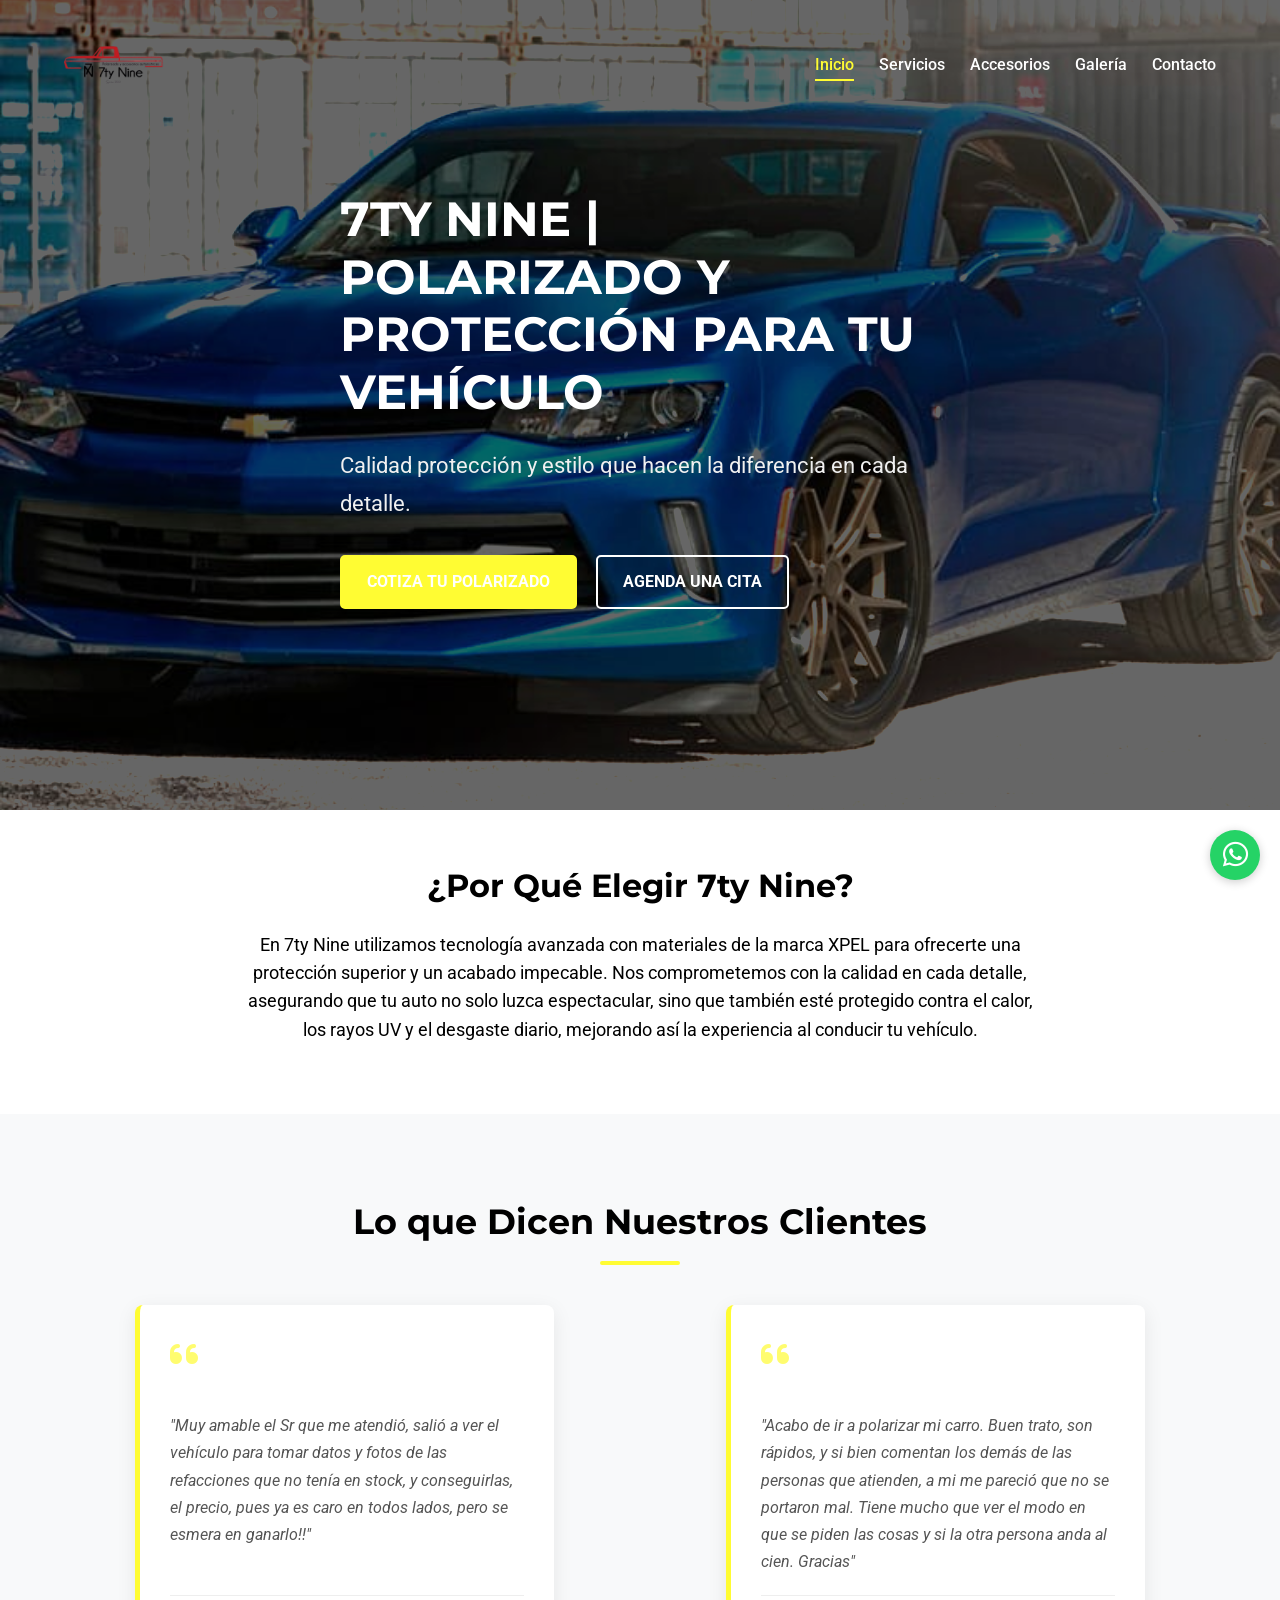
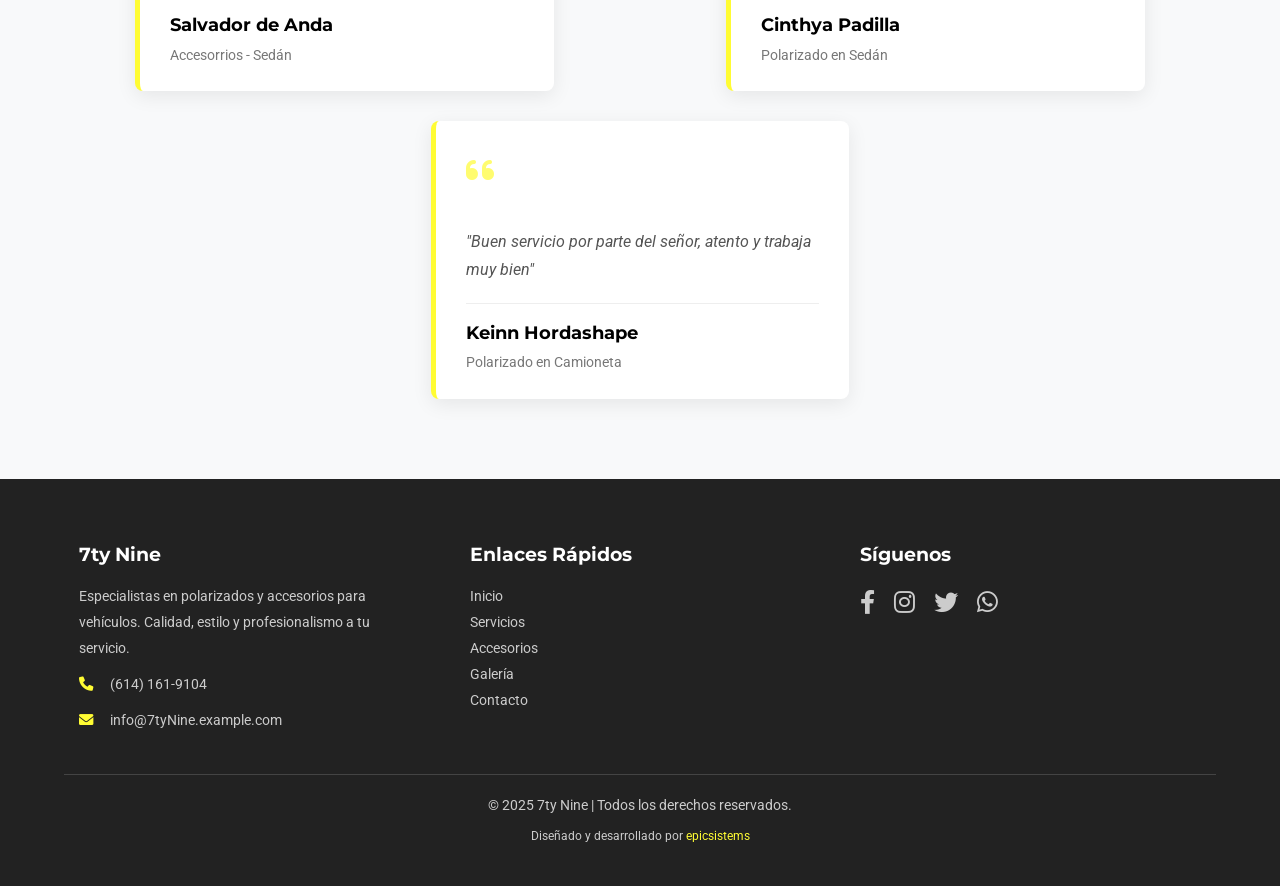
==== commit e5ef876d: "Actualización de texto de epicsistems" ====
--- a/index.html
+++ b/index.html
@@ -134,7 +134,7 @@
         <div class="footer-bottom">
             &copy; 2025 7ty Nine | Todos los derechos reservados.
             <!-- El año se actualizará dinámicamente con JS o al construir, aquí es estático -->
-            <div class="footer-epicsistems">Diseñada y hecha por <a href="https://epicsistems.com/" target="_blank">epicsistems</a></div>
+            <div class="footer-epicsistems">Diseñado y desarrollado por <a href="https://epicsistems.com/" target="_blank">epicsistems</a></div>
         </div>
     </div>
 </footer>
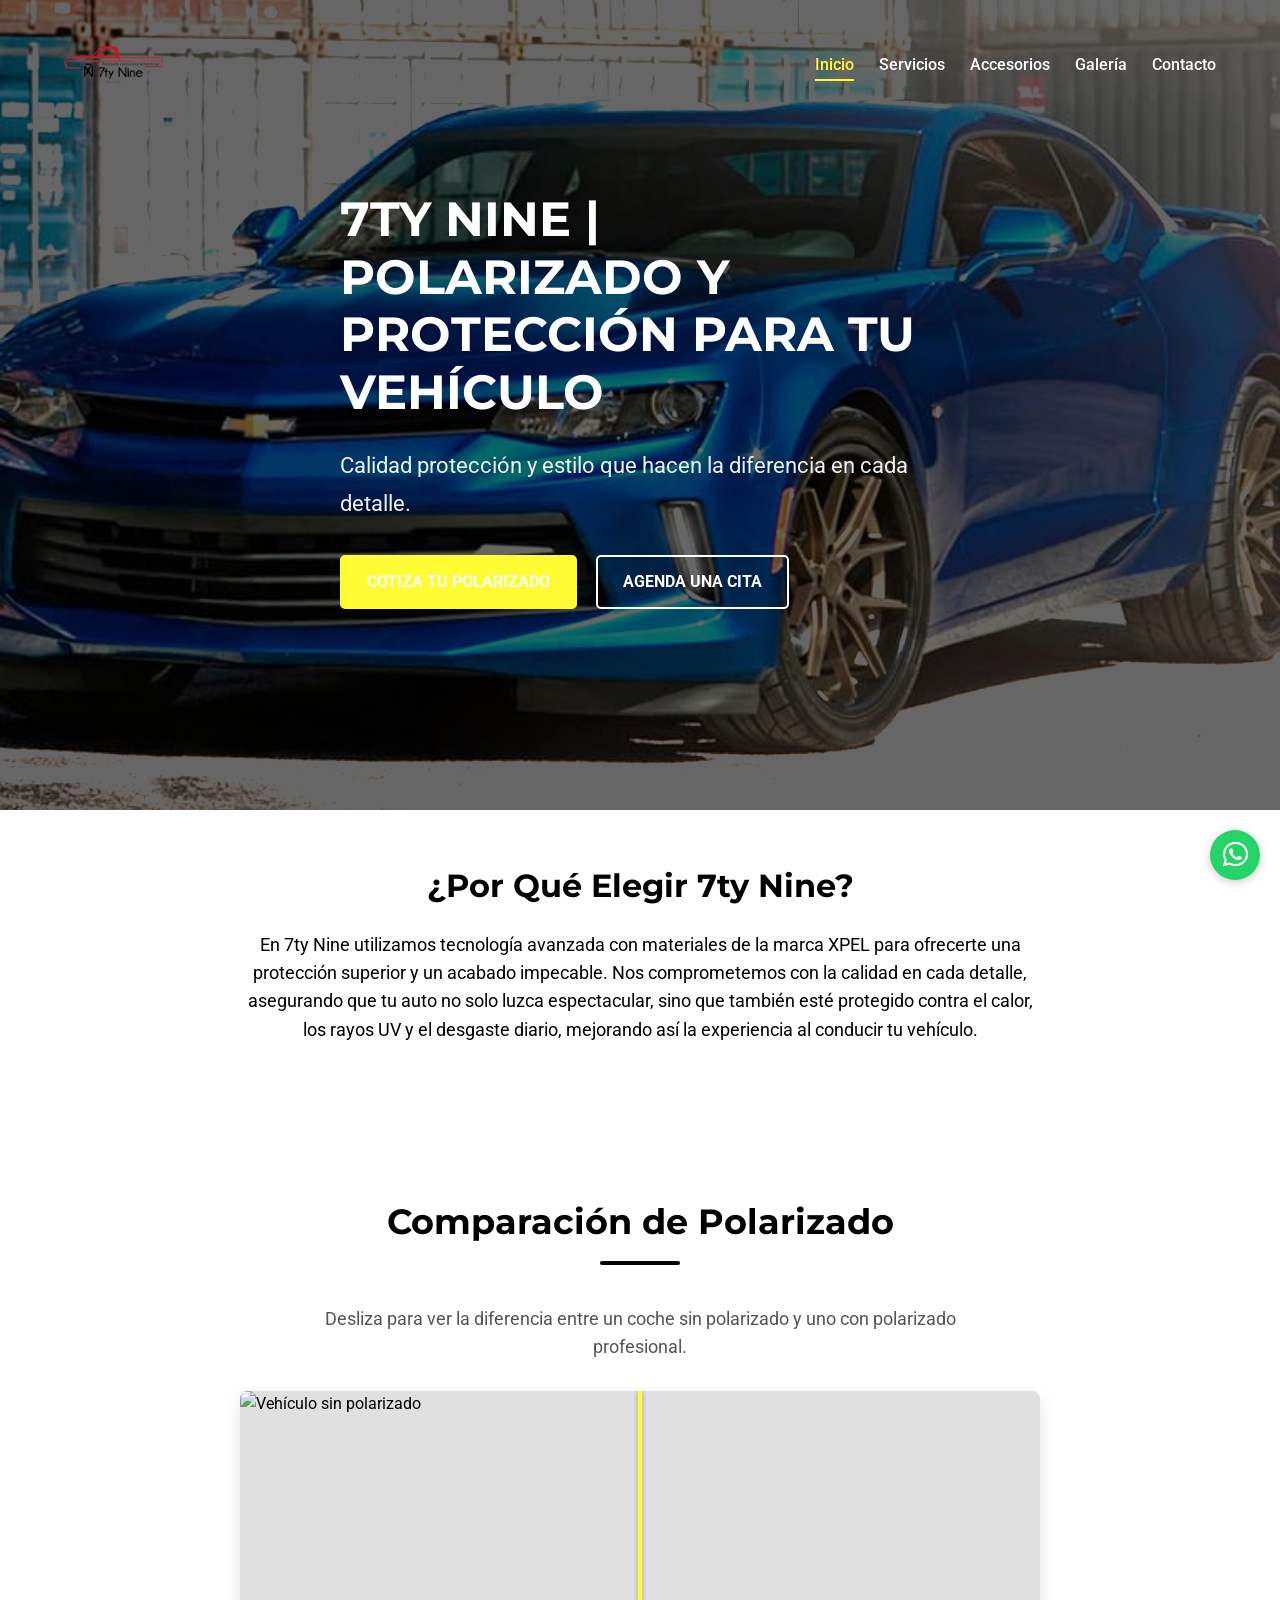
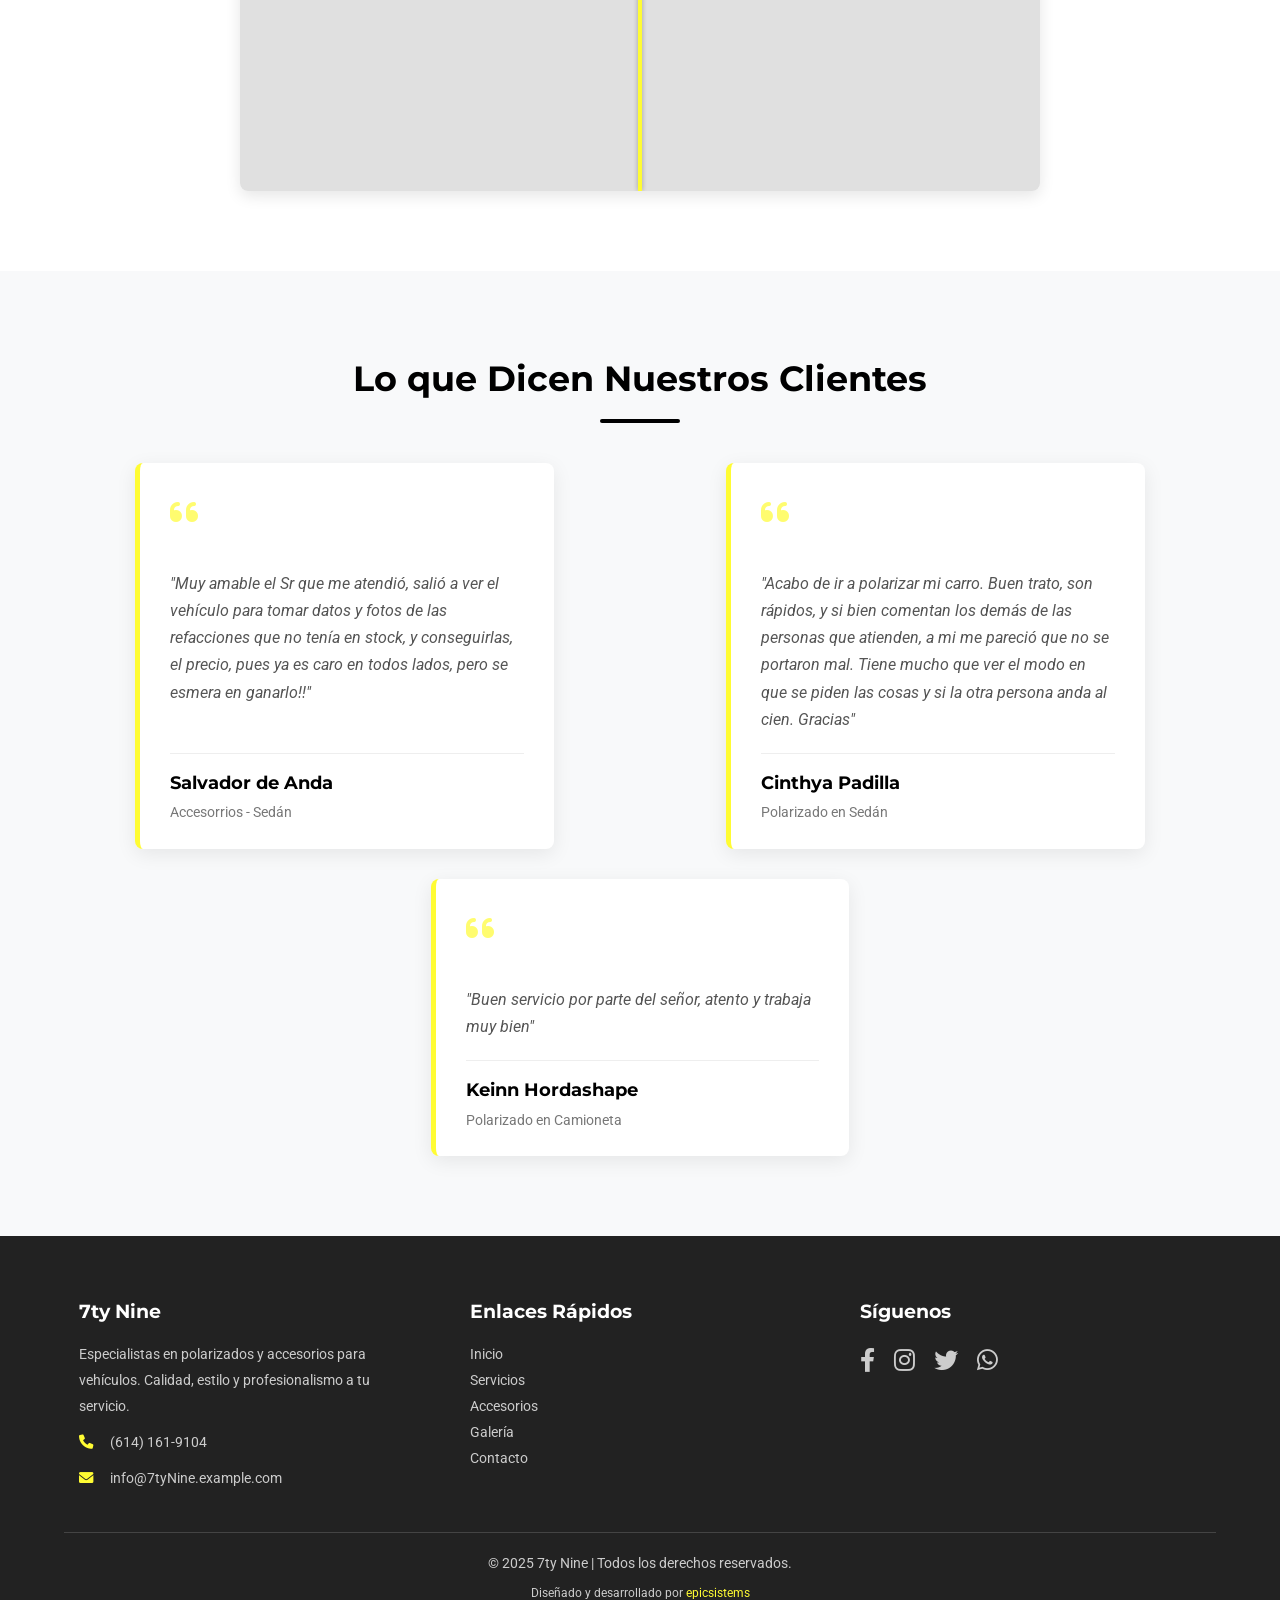
==== commit ca7a58dd: "Añade sección de comparación de polarizado interactiva en la página de inicio. - Implementa un slide" ====
--- a/index.html
+++ b/index.html
@@ -63,6 +63,20 @@
         <h2>¿Por Qué Elegir 7ty Nine?</h2>
         <p>En 7ty Nine utilizamos tecnología avanzada con materiales de la marca XPEL para ofrecerte una protección superior y un acabado impecable. Nos comprometemos con la calidad en cada detalle, asegurando que tu auto no solo luzca espectacular, sino que también esté protegido contra el calor, los rayos UV y el desgaste diario, mejorando así la experiencia al conducir tu vehículo.</p>
         <!-- Más contenido aquí -->
+    </section>
+
+    <section id="polarizado-comparacion" class="section-padding">
+        <div class="container">
+            <h2 class="section-title text-center">Comparación de Polarizado</h2>
+            <p class="subtitle text-center">Desliza para ver la diferencia entre un coche sin polarizado y uno con polarizado profesional.</p>
+            <div class="comparison-slider-container">
+                <div class="comparison-image-container">
+                    <img src="images/home/polarizado-antes.jpg" alt="Vehículo sin polarizado" class="comparison-image image-before">
+                    <img src="images/home/polarizado-despues.jpg" alt="Vehículo con polarizado profesional" class="comparison-image image-after">
+                </div>
+                <input type="range" min="0" max="100" value="50" class="comparison-slider" aria-label="Deslizador de comparación de imágenes">
+            </div>
+        </div>
     </section>
 
 <section id="testimonios" class="section-padding bg-light">
--- a/css/style.css
+++ b/css/style.css
@@ -91,9 +91,111 @@
     }
 }
 
-.navbar {
-    /* padding: 15px 0; */ /* Se maneja en .navbar .container */
-}
+/* Estilos para la sección de Comparación de Polarizado (index.html) */
+#polarizado-comparacion {
+    /* section-padding ya gestiona el padding vertical */
+    /* El .container interno gestiona el ancho y centrado del contenido textual */
+}
+
+.comparison-slider-container {
+    position: relative;
+    max-width: 800px; /* Ancho máximo del comparador */
+    margin: 30px auto 0; /* Margen superior para separarlo del subtítulo, y centrado */
+    overflow: hidden; /* Para que el clip-path funcione bien y no se desborde */
+    border-radius: 8px; /* Bordes redondeados para el contenedor */
+    box-shadow: 0 5px 15px rgba(0,0,0,0.1); /* Sombra sutil */
+}
+
+.comparison-image-container {
+    position: relative;
+    width: 100%;
+    /* Usaremos la proporción de la imagen 'después' (1470x650) que es ~2.26:1 */
+    /* O una estándar como 16:9 (1.77) o 2:1. Probemos con 2:1 para un look panorámico. */
+    aspect-ratio: 2 / 1; /* Ajustar según el contenido visual de las imágenes */
+    overflow: hidden; /* Esencial por si las imágenes tienen aspect ratios diferentes */
+    background-color: #e0e0e0; /* Color de fondo mientras cargan las imágenes */
+}
+
+.comparison-image {
+    position: absolute;
+    top: 0;
+    left: 0;
+    width: 100%;
+    height: 100%;
+    object-fit: cover; /* Cubre el contenedor, puede recortar la imagen */
+    object-position: center; /* Centra la imagen dentro del contenedor */
+    user-select: none; /* Evitar selección de imagen al arrastrar */
+    -webkit-user-select: none; /* Safari */
+    -moz-user-select: none; /* Firefox */
+    -ms-user-select: none; /* IE */
+}
+
+.image-after {
+    /* Inicialmente, la imagen 'after' (derecha) se muestra desde el 50% hasta el 100% del ancho */
+    clip-path: polygon(50% 0, 100% 0, 100% 100%, 50% 100%);
+}
+
+.comparison-slider {
+    position: absolute;
+    top: 0;
+    left: 0;
+    width: 100%; /* Ocupa todo el contenedor de imágenes */
+    height: 100%;
+    opacity: 0; /* Hacemos el input range invisible */
+    cursor: ew-resize; /* Cursor para indicar deslizamiento horizontal */
+    z-index: 10; /* Encima de las imágenes para capturar eventos */
+    margin: 0;
+    padding: 0;
+}
+
+/* Divisor visual (opcional pero recomendado para guiar al usuario) */
+.comparison-image-container::before {
+    content: "";
+    position: absolute;
+    top: 0;
+    left: var(--slider-position, 50%); /* Posición controlada por JS, fallback a 50% */
+    width: 4px; /* Ancho del divisor */
+    height: 100%;
+    background-color: var(--accent-color); /* Color de acento del sitio */
+    z-index: 5; /* Entre las imágenes y el slider invisible */
+    transform: translateX(-50%); /* Centra la línea respecto a su 'left' */
+    pointer-events: none; /* Para que no interfiera con el input range */
+    box-shadow: 0 0 5px rgba(0,0,0,0.3); /* Sombra sutil para el divisor */
+}
+
+/* Estilos para el "thumb" del input range si quisiéramos personalizarlo (más complejo y dependiente del navegador) */
+/* Por ahora, el input es invisible, así que no es necesario. */
+
+/* Responsividad para el comparador */
+@media (max-width: 992px) {
+    .comparison-slider-container {
+        max-width: 600px; /* Reducir un poco el ancho en tablets */
+    }
+}
+
+@media (max-width: 768px) {
+    .comparison-slider-container {
+        max-width: 100%; /* Ocupar más ancho disponible en móviles */
+        margin-left: 15px; /* Pequeño margen si no está dentro de un .container propio */
+        margin-right: 15px;
+        border-radius: 6px;
+    }
+     #polarizado-comparacion .subtitle { /* Asegurar que el subtítulo también se ajuste */
+        padding-left: 15px;
+        padding-right: 15px;
+    }
+}
+
+@media (max-width: 480px) {
+    .comparison-image-container {
+        aspect-ratio: 16 / 9; /* Podría ser mejor una proporción más alta en móviles */
+    }
+    .comparison-image-container::before { /* Divisor un poco más delgado en móviles */
+        width: 3px;
+    }
+}
+
+
 
 .navbar .container {
     display: flex;
@@ -523,7 +625,7 @@
     transform: translateX(-50%);
     width: 80px;
     height: 4px;
-    background-color: var(--accent-color);
+    background-color: #000;
     border-radius: 2px;
 }
 .subtitle {
@@ -533,7 +635,7 @@
     margin: 0 auto 30px auto;
 }
 .accent-icon {
-    color: var(--accent-color);
+    color: #000;
     margin-bottom: 15px;
 }
 
@@ -665,126 +767,161 @@
 }
 
 /* Estilos para la página de Accesorios (accesorios.html) */
-.page-accesorios-content {
-    /* Estilos específicos para el main de accesorios si son necesarios */
-}
-
-#accesorios-intro h1 {
-    font-size: 2.8em;
+/* .page-accesorios-content se asegura con el padding-top general si el header es fijo */
+/* y .container maneja el ancho máximo y centrado. */
+
+/* Estilos para la sección de introducción de accesorios */
+#accesorios-intro h1 { /* Hereda .section-title pero podemos ser más específicos si es necesario */
+    font-size: 2.8em; /* Tamaño consistente con otras páginas */
     color: var(--primary-color);
     margin-bottom: 15px;
 }
-
-/* Accesorios Destacados */
-.accesorios-destacados-grid {
+#accesorios-intro .subtitle { /* Hereda .subtitle */
+    font-size: 1.1em;
+    color: #555;
+    max-width: 700px;
+    margin: 0 auto 30px auto; /* Centrado y con margen inferior */
+}
+
+
+/* Estilos para la sección de cards de productos destacados */
+#productos-destacados-cards .section-title { /* Hereda .section-title */
+    margin-bottom: 40px; /* Espacio estándar */
+}
+
+.accesorios-cards-grid {
     display: grid;
-    grid-template-columns: repeat(auto-fit, minmax(280px, 1fr));
-    gap: 30px;
-    margin-top: 30px;
-    margin-bottom: 50px; /* Espacio antes del catálogo completo */
-}
-
-.accesorio-item {
-    background-color: #fff;
+    grid-template-columns: repeat(auto-fit, minmax(280px, 1fr)); /* 3-4 col en desktop */
+    gap: 25px; /* Espacio entre cards */
+    margin-bottom: 50px; /* Espacio antes de la siguiente sección */
+}
+
+.accesorio-card-item {
+    background-color: var(--secondary-color); /* Blanco */
     border-radius: 8px;
-    overflow: hidden;
     box-shadow: 0 4px 15px rgba(0,0,0,0.08);
-    transition: transform 0.3s ease, box-shadow 0.3s ease;
+    padding: 20px;
+    text-align: center;
     display: flex;
     flex-direction: column;
-}
-
-.accesorio-item:hover {
+    transition: transform 0.3s ease, box-shadow 0.3s ease;
+}
+
+.accesorio-card-item:hover {
     transform: translateY(-5px);
-    box-shadow: 0 8px 25px rgba(0,0,0,0.12);
-}
-
-.accesorio-item-img img {
-    width: 100%;
-    height: 220px; /* Altura para imágenes de accesorios */
-    object-fit: cover;
-}
-
-.accesorio-item.destacado .accesorio-item-img img {
-    height: 250px; /* Imágenes un poco más grandes para destacados */
-}
-
-.accesorio-item-content {
-    padding: 20px;
-    flex-grow: 1;
-    display: flex;
-    flex-direction: column;
-}
-
-.accesorio-item-content h3 {
-    font-size: 1.3em;
-    color: var(--primary-color);
+    box-shadow: 0 8px 20px rgba(0,0,0,0.12);
+}
+
+.accesorio-card-item img { /* Clase .img-fluid ya haría max-width: 100% y height: auto */
+    /* Adicionalmente, para consistencia de altura y bordes: */
+    height: 200px; /* Altura fija para las imágenes de las cards */
+    object-fit: cover; /* Cubre el área sin distorsionar, puede recortar */
+    border-radius: 4px; /* Bordes redondeados para la imagen misma */
+    margin-bottom: 15px;
+}
+
+.accesorio-card-item h3 {
+    font-family: var(--font-secondary);
+    font-size: 1.4em;
+    color: var(--text-color-dark);
+    margin-top: 0;
     margin-bottom: 10px;
-    font-family: var(--font-secondary);
-}
-
-.accesorio-item-content p {
+}
+
+.accesorio-card-item p {
     font-size: 0.9em;
-    line-height: 1.6;
     color: #555;
-    margin-bottom: 15px;
-    flex-grow: 1; /* Empuja precio y botón abajo si es necesario */
-}
-
-.accesorio-price {
-    display: block;
-    font-size: 1.1em;
-    font-weight: bold;
-    color: var(--accent-color);
-    margin-bottom: 15px;
-}
-
-.btn-sm {
-    padding: 8px 15px;
-    font-size: 0.85em;
-}
-
-.btn-accent {
-    background-color: var(--accent-color);
-    color: var(--text-color-light);
-    border: 2px solid var(--accent-color);
-    align-self: flex-start; /* Alinea el botón a la izquierda dentro del content */
-}
-
-.btn-accent:hover {
-    background-color: var(--red-dark);
-    border-color: var(--red-dark);
-}
-
-/* Catálogo de Accesorios */
-.accesorios-catalogo-grid {
-    display: grid;
-    grid-template-columns: repeat(auto-fit, minmax(260px, 1fr)); /* Items un poco más pequeños */
-    gap: 25px;
-    margin-top: 30px;
-}
+    line-height: 1.5;
+    flex-grow: 1; /* Para que el texto ocupe espacio y los botones (si los hubiera) se alineen abajo */
+    margin-bottom: 0; /* Si no hay botón, quitar margen inferior del párrafo */
+}
+
+/* Estilos para la lista moderna de accesorios */
+#lista-accesorios-moderna .section-title { /* Hereda .section-title */
+    margin-bottom: 40px;
+}
+
+.accesorios-lista-container {
+    background-color: #f8f9fa; /* Fondo claro para destacar la lista */
+    padding: 30px;
+    border-radius: 8px;
+    box-shadow: 0 2px 10px rgba(0,0,0,0.05);
+}
+
+ul.lista-moderna {
+    list-style: none;
+    padding-left: 0;
+    margin: 0;
+    column-count: 3; /* Default para desktop */
+    column-gap: 30px;
+}
+
+ul.lista-moderna li {
+    padding: 10px 0;
+    font-size: 0.95em;
+    color: #333;
+    border-bottom: 1px solid #e7e7e7;
+    display: flex; /* Para alinear ícono y texto */
+    align-items: center;
+    break-inside: avoid-column; /* Evitar que los items se corten entre columnas */
+}
+ul.lista-moderna li:last-child { /* Para la última de cada columna si fuera posible, o global */
+    border-bottom: none;
+}
+
+ul.lista-moderna li .icon-bullet {
+    color: var(--accent-color); /* Color de acento para el ícono */
+    margin-right: 12px; /* Espacio entre ícono y texto */
+    font-size: 1em; /* Tamaño del ícono */
+}
+
 
 /* Responsividad para Accesorios */
-@media (max-width: 768px) {
+@media (max-width: 992px) { /* Tablets */
+    .accesorios-cards-grid {
+        grid-template-columns: repeat(auto-fit, minmax(250px, 1fr)); /* 2-3 columnas */
+    }
+    ul.lista-moderna {
+        column-count: 2; /* 2 columnas en tablets */
+    }
+}
+
+@media (max-width: 768px) { /* Móviles grandes y tablets pequeñas */
     #accesorios-intro h1 {
         font-size: 2.4em;
     }
-    .accesorios-destacados-grid, .accesorios-catalogo-grid {
-        grid-template-columns: repeat(auto-fit, minmax(250px, 1fr)); /* Ajuste para móviles */
-    }
-    .accesorio-item-img img {
-        height: 200px;
-    }
-    .accesorio-item.destacado .accesorio-item-img img {
-        height: 220px;
-    }
-}
-
-@media (max-width: 480px) {
-    .accesorios-destacados-grid, .accesorios-catalogo-grid {
-        grid-template-columns: 1fr; /* Una columna en móviles muy pequeños */
-    }
-}
+    .accesorios-cards-grid {
+        grid-template-columns: repeat(auto-fit, minmax(220px, 1fr)); /* Ajuste para items más pequeños si es necesario o mantener 1-2 */
+    }
+     .accesorio-card-item img {
+        height: 180px;
+    }
+    ul.lista-moderna {
+        column-count: 1; /* 1 columna en móviles */
+    }
+    .accesorios-lista-container {
+        padding: 20px;
+    }
+    ul.lista-moderna li {
+        font-size: 0.9em;
+    }
+}
+
+@media (max-width: 480px) { /* Móviles pequeños */
+    .accesorios-cards-grid {
+        grid-template-columns: 1fr; /* 1 columna */
+    }
+    .accesorio-card-item img {
+        height: 160px;
+    }
+     #accesorios-intro h1 {
+        font-size: 2em;
+    }
+    #accesorios-intro .subtitle {
+        font-size: 1em;
+    }
+}
+
 
 /* Estilos para la página de Galería (galeria.html) */
 .page-galeria-content {
@@ -816,7 +953,7 @@
 
 .btn-filter:hover,
 .btn-filter.active {
-    background-color: var(--accent-color);
+    background-color: #000000;
     color: var(--grey-light);
 }
 
@@ -883,17 +1020,21 @@
 }
 
 .modal-content {
+    width: auto;
     margin: auto;
     display: block;
     max-width: 85%;
     max-height: 80vh;
+    border-radius: 6px;
     animation-name: zoom;
+    object-fit: contain;
     animation-duration: 0.4s;
 }
 
+/* Animación */
 @keyframes zoom {
-    from {transform:scale(0.5)}
-    to {transform:scale(1)}
+    from { transform: scale(0.5); }
+    to { transform: scale(1); }
 }
 
 #modalCaption {
@@ -910,12 +1051,18 @@
 .modal-close {
     position: absolute;
     top: 20px;
-    right: 35px;
-    color: #f1f1f1;
+    right: 40px;
+    background: #000;
+    color: #fff;
+    border-radius: 50%;
     font-size: 40px;
-    font-weight: bold;
-    transition: 0.3s;
+    width: 35px;
+    height: 35px;
+    line-height: 35px;
+    text-align: center;
     cursor: pointer;
+    z-index: 10;
+    transition: background 0.3s;
 }
 
 .modal-close:hover,
@@ -930,16 +1077,21 @@
 }
 
 
-/* Responsividad para Galería */
+/* Responsivo */
 @media (max-width: 768px) {
-    #galeria-intro h1 {
-        font-size: 2.4em;
-    }
-    .galeria-grid {
-        grid-template-columns: repeat(auto-fit, minmax(200px, 1fr));
+    .modal-content-wrapper {
+        max-height: 80vh;
     }
     .modal-content {
-        max-width: 95%;
+        max-height: 60vh;
+    }
+    .modal-close {
+        top: 15px;
+        right: 25px;
+        width: 30px;
+        height: 30px;
+        font-size: 40px;
+        line-height: 30px;
     }
 }
 
@@ -1312,3 +1464,127 @@
    (15px padding + ~20px link + 5px padding link + 15px padding = ~55px altura si el link es el más alto)
    La altura del navbar es variable. max-height: 40px para el logo está bien.
 */
+
+/* Estilos para la sección XPEL */
+#polarizado-xpel {
+    /* Ya tiene .section-padding y .bg-light (o #f9f9f9 si se prefiere) */
+}
+
+.xpel-title {
+    font-size: 2.5em; /* Similar a text-3xl o 4xl */
+    font-weight: bold; /* Ya lo tiene por .section-title pero se puede ajustar */
+    color: var(--text-color-dark); /* Asegurar color principal */
+    margin-bottom: 20px; /* Espacio antes del subtítulo */
+}
+.xpel-title::after { /* Hereda el subrayado de .section-title, se puede personalizar si es necesario */
+    width: 100px; /* Un poco más ancho para un título principal */
+}
+
+
+.xpel-subtitle {
+    font-size: 1.1em; /* Buena legibilidad */
+    color: #6b7280; /* Similar a text-gray-500 o text-muted */
+    max-width: 800px; /* Para que no sea demasiado ancho */
+    margin-left: auto;
+    margin-right: auto;
+    margin-bottom: 30px; /* Espacio antes de la descripción */
+}
+
+.xpel-description {
+    font-size: 1em;
+    color: #374151; /* Un gris más oscuro para el texto principal */
+    max-width: 800px;
+    margin: 0 auto 40px auto; /* Centrado y con margen inferior */
+    line-height: 1.7;
+}
+.xpel-description p {
+    margin-bottom: 0; /* Quitar margen si solo hay un párrafo */
+}
+
+.xpel-cards-title {
+    font-size: 2em; /* Un poco más pequeño que el título principal de la sección */
+    color: var(--primary-color);
+    margin-top: 50px; /* Espacio sobre el título de las tarjetas */
+    margin-bottom: 30px;
+}
+.xpel-cards-title::after {
+    width: 70px; /* Subrayado un poco más corto */
+}
+
+.xpel-cards-container {
+    display: grid;
+    grid-template-columns: repeat(auto-fit, minmax(300px, 1fr)); /* Responsivo */
+    gap: 30px; /* Espacio entre tarjetas */
+}
+
+.xpel-card {
+    background-color: var(--secondary-color); /* Fondo blanco */
+    border-radius: 8px; /* Bordes redondeados */
+    padding: 25px; /* Padding interno cómodo */
+    box-shadow: 0 4px 15px rgba(0,0,0,0.08); /* Sombra sutil */
+    transition: transform 0.3s ease, box-shadow 0.3s ease;
+    display: flex;
+    flex-direction: column;
+}
+
+.xpel-card:hover {
+    transform: translateY(-5px);
+    box-shadow: 0 8px 25px rgba(0,0,0,0.12);
+}
+
+.xpel-card-title {
+    font-family: var(--font-secondary);
+    font-size: 1.4em; /* Tamaño del título de la tarjeta */
+    color: var(--text-color-dark);
+    margin-bottom: 15px;
+}
+
+.xpel-card-description {
+    font-size: 0.95em;
+    color: #4b5563; /* Gris para la descripción */
+    line-height: 1.6;
+    flex-grow: 1; /* Para que todas las tarjetas tengan la misma altura si el contenido varía */
+}
+
+/* Responsividad adicional para la sección XPEL si es necesario */
+@media (max-width: 768px) {
+    .xpel-title {
+        font-size: 2.1em;
+    }
+    .xpel-subtitle {
+        font-size: 1em;
+    }
+    .xpel-cards-title {
+        font-size: 1.8em;
+    }
+    .xpel-cards-container {
+        grid-template-columns: 1fr; /* Una columna en móviles */
+    }
+    .xpel-card {
+        padding: 20px;
+    }
+}
+
+.xpel-cta-button {
+    padding: 12px 30px; /* Padding generoso */
+    font-size: 1.1em; /* Tamaño de fuente legible */
+    text-transform: uppercase; /* Texto en mayúsculas como otros CTAs */
+    font-weight: bold;
+    /* Hereda colores de .btn-primary:
+       background-color: var(--accent-color);
+       color: var(--text-color-light);
+       border: 2px solid var(--accent-color); */
+    /* Hereda hover de .btn-primary:
+       background-color: var(--red-dark);
+       border-color: var(--red-dark);
+       transform: translateY(-2px); */
+    /* Hereda también la sombra en hover de .btn */
+    display: inline-block; /* Para que el margin-top funcione */
+    margin-top: 20px; /* Espacio arriba del botón si se usa text-center en el div padre */
+}
+
+/* Ajuste para .btn-lg si no existe o para asegurar el tamaño */
+.btn-lg {
+    padding: 12px 30px !important; /* !important para asegurar si hay otros estilos de .btn */
+    font-size: 1.1em !important;
+}
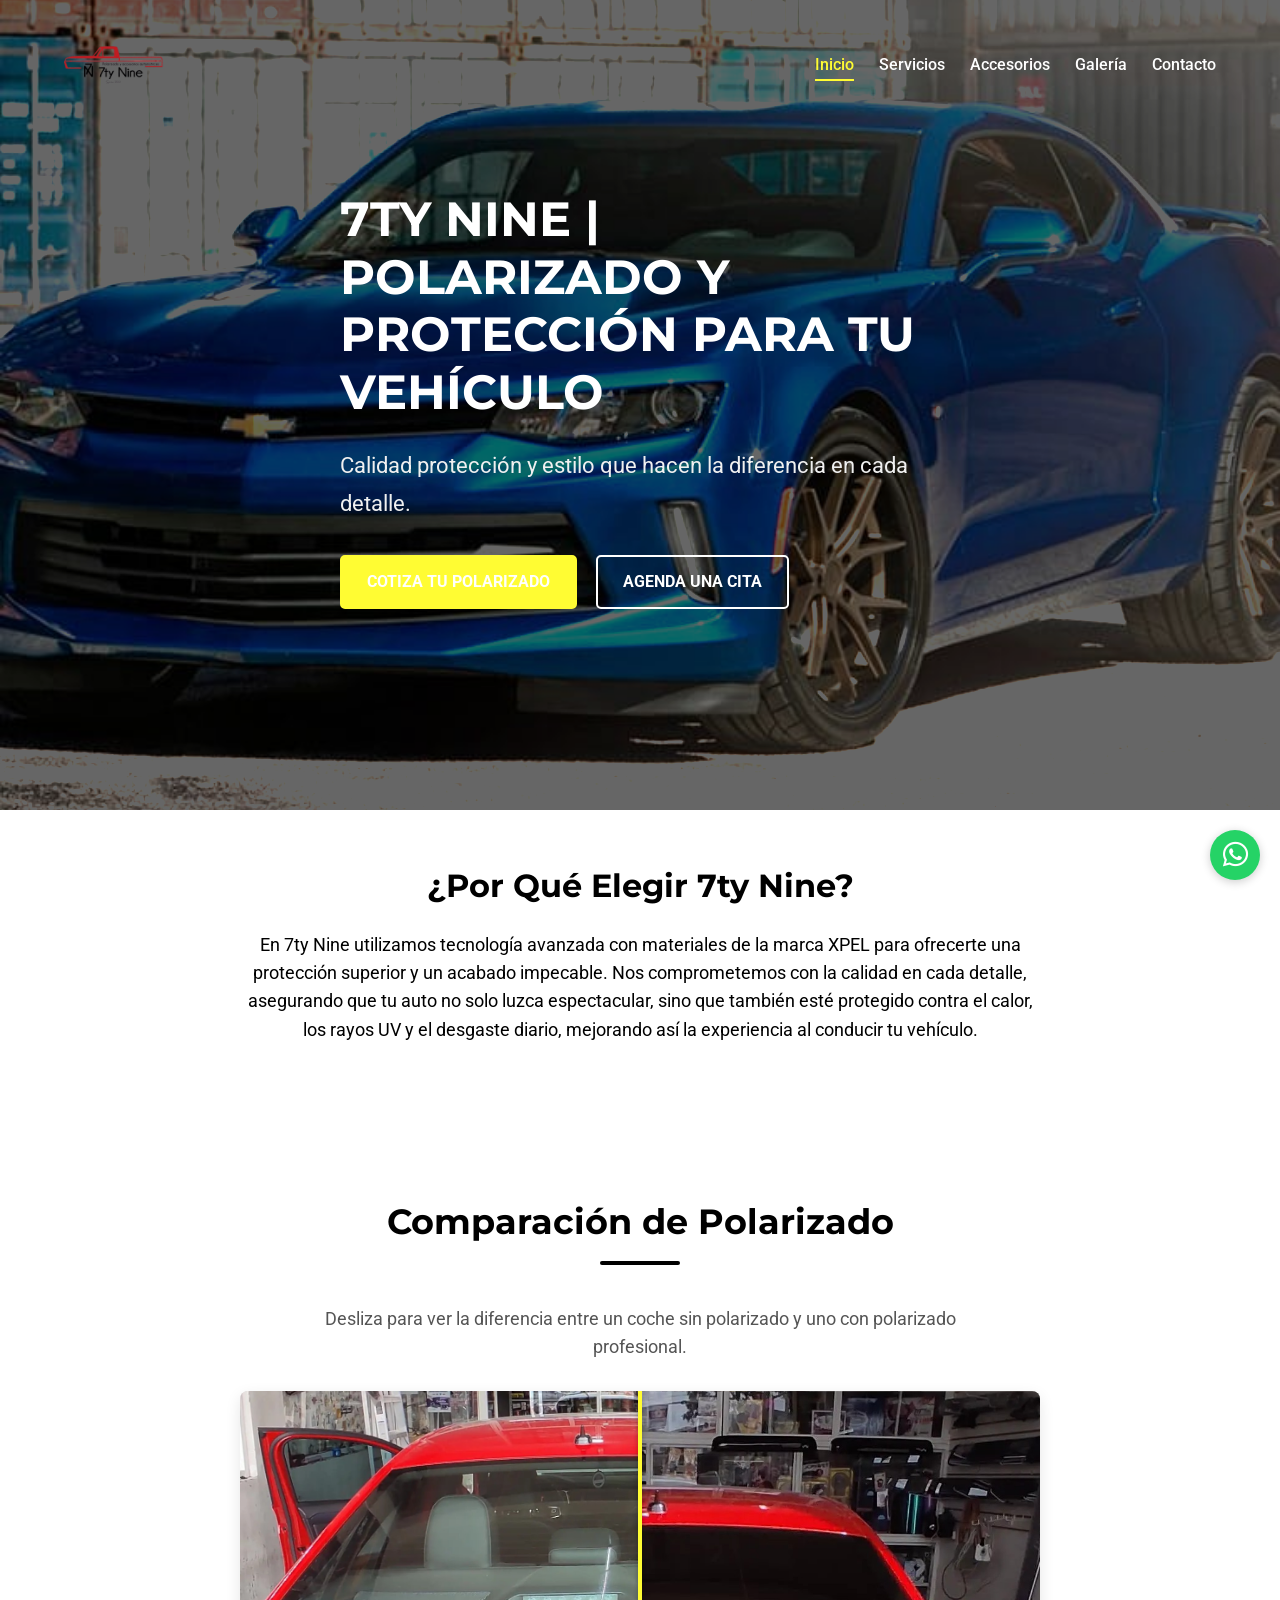
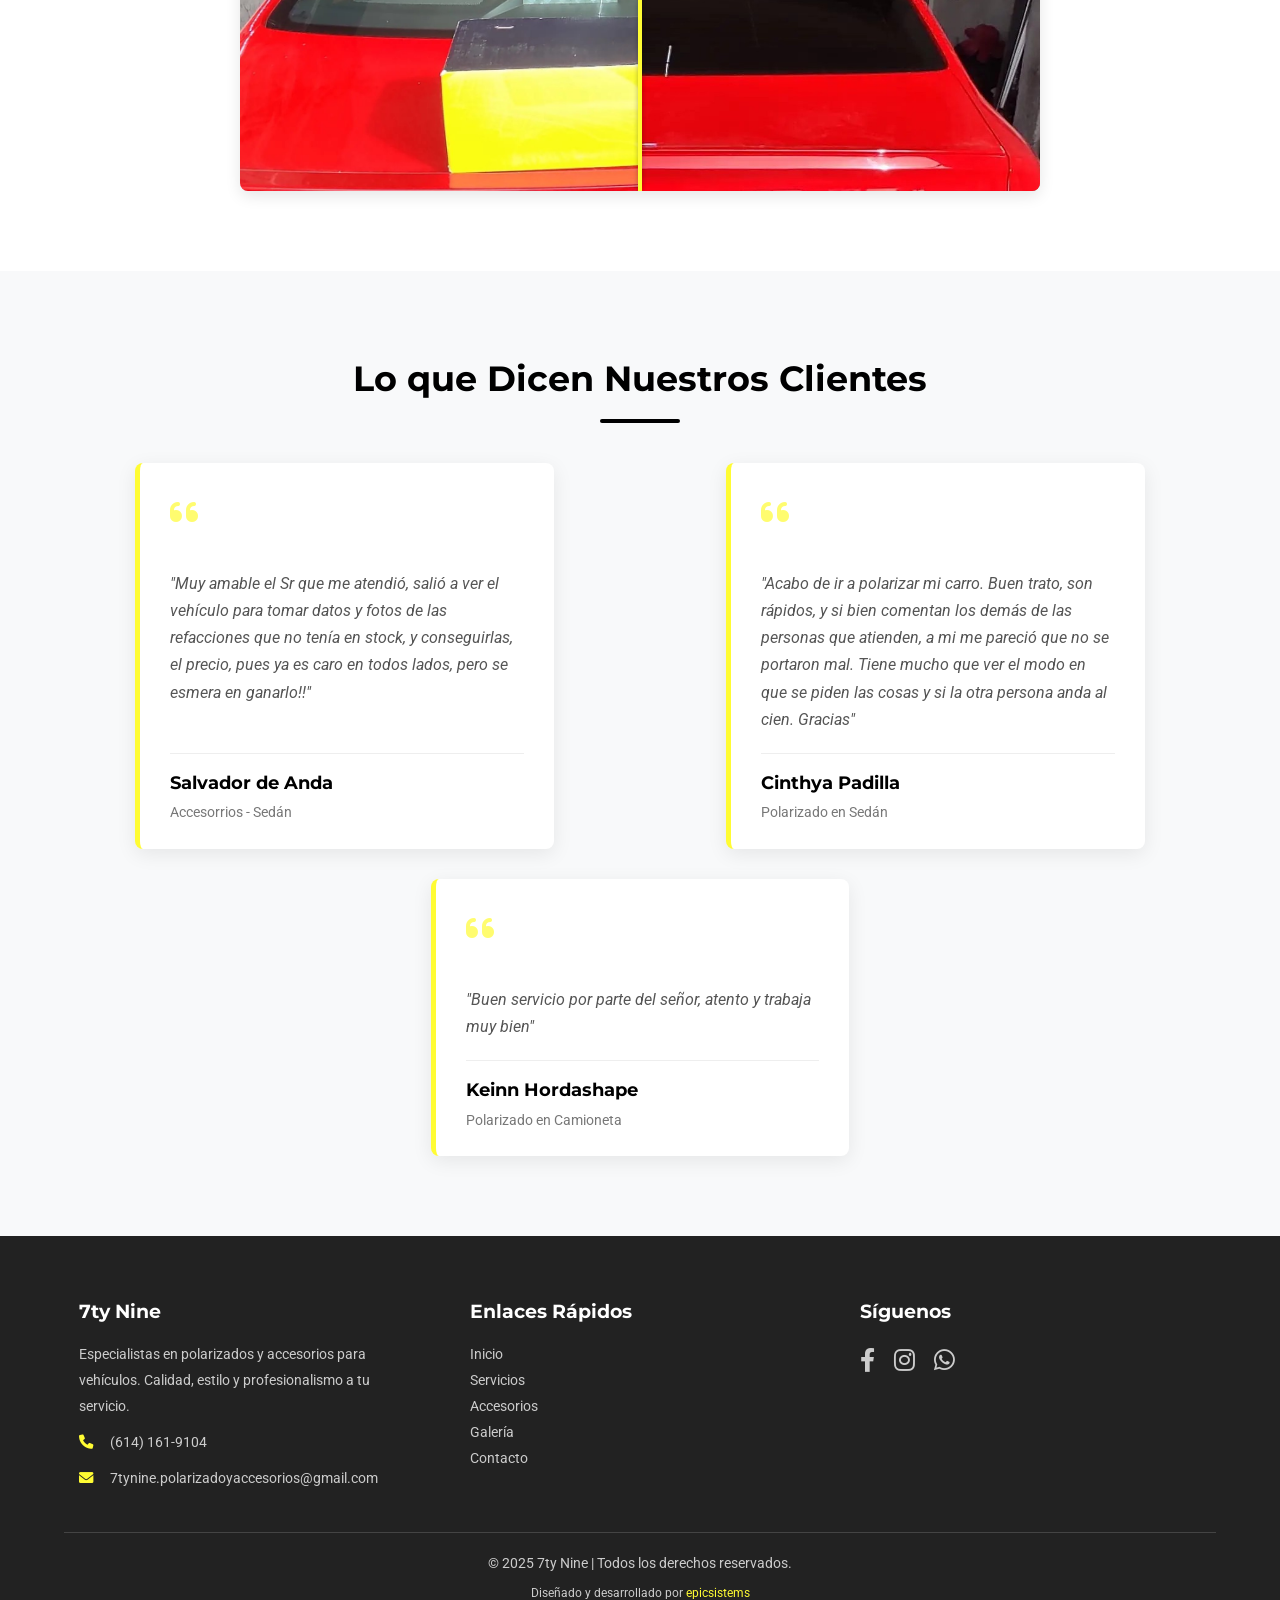
==== commit 85c58490: "Actualizar correos, redes sociales y formulario de contacto - Cambia la dirección de correo electrón" ====
--- a/index.html
+++ b/index.html
@@ -123,7 +123,7 @@
                 </p>
                 <div class="contact">
                     <span><i class="fas fa-phone"></i> &nbsp; (614) 161-9104</span>
-                    <span><i class="fas fa-envelope"></i> &nbsp; info@7tyNine.example.com</span>
+                    <span><i class="fas fa-envelope"></i> &nbsp; 7tynine.polarizadoyaccesorios@gmail.com</span>
                 </div>
             </div>
             <div class="footer-section links">
@@ -139,9 +139,8 @@
             </div>
             <div class="footer-section social">
                 <h3>Síguenos</h3>
-                <a href="#" aria-label="Facebook"><i class="fab fa-facebook-f"></i></a>
-                <a href="#" aria-label="Instagram"><i class="fab fa-instagram"></i></a>
-                <a href="#" aria-label="Twitter"><i class="fab fa-twitter"></i></a>
+                <a href="https://www.facebook.com/share/1FtdK8ucGC/" aria-label="Facebook"><i class="fab fa-facebook-f"></i></a>
+                <a href="https://www.instagram.com/7ty_nine_cuu?igsh=bzlnY3FhNGQzbDVn" aria-label="Instagram"><i class="fab fa-instagram"></i></a>
                 <a href="https://wa.me/6141619104" target="_blank" aria-label="WhatsApp"><i class="fab fa-whatsapp"></i></a>
             </div>
         </div>
--- a/css/style.css
+++ b/css/style.css
@@ -870,9 +870,9 @@
 }
 
 ul.lista-moderna li .icon-bullet {
-    color: var(--accent-color); /* Color de acento para el ícono */
+    color: #383838; /* Color de acento para el ícono */
     margin-right: 12px; /* Espacio entre ícono y texto */
-    font-size: 1em; /* Tamaño del ícono */
+    font-size: 1.2em; /* Tamaño del ícono */
 }
 
 
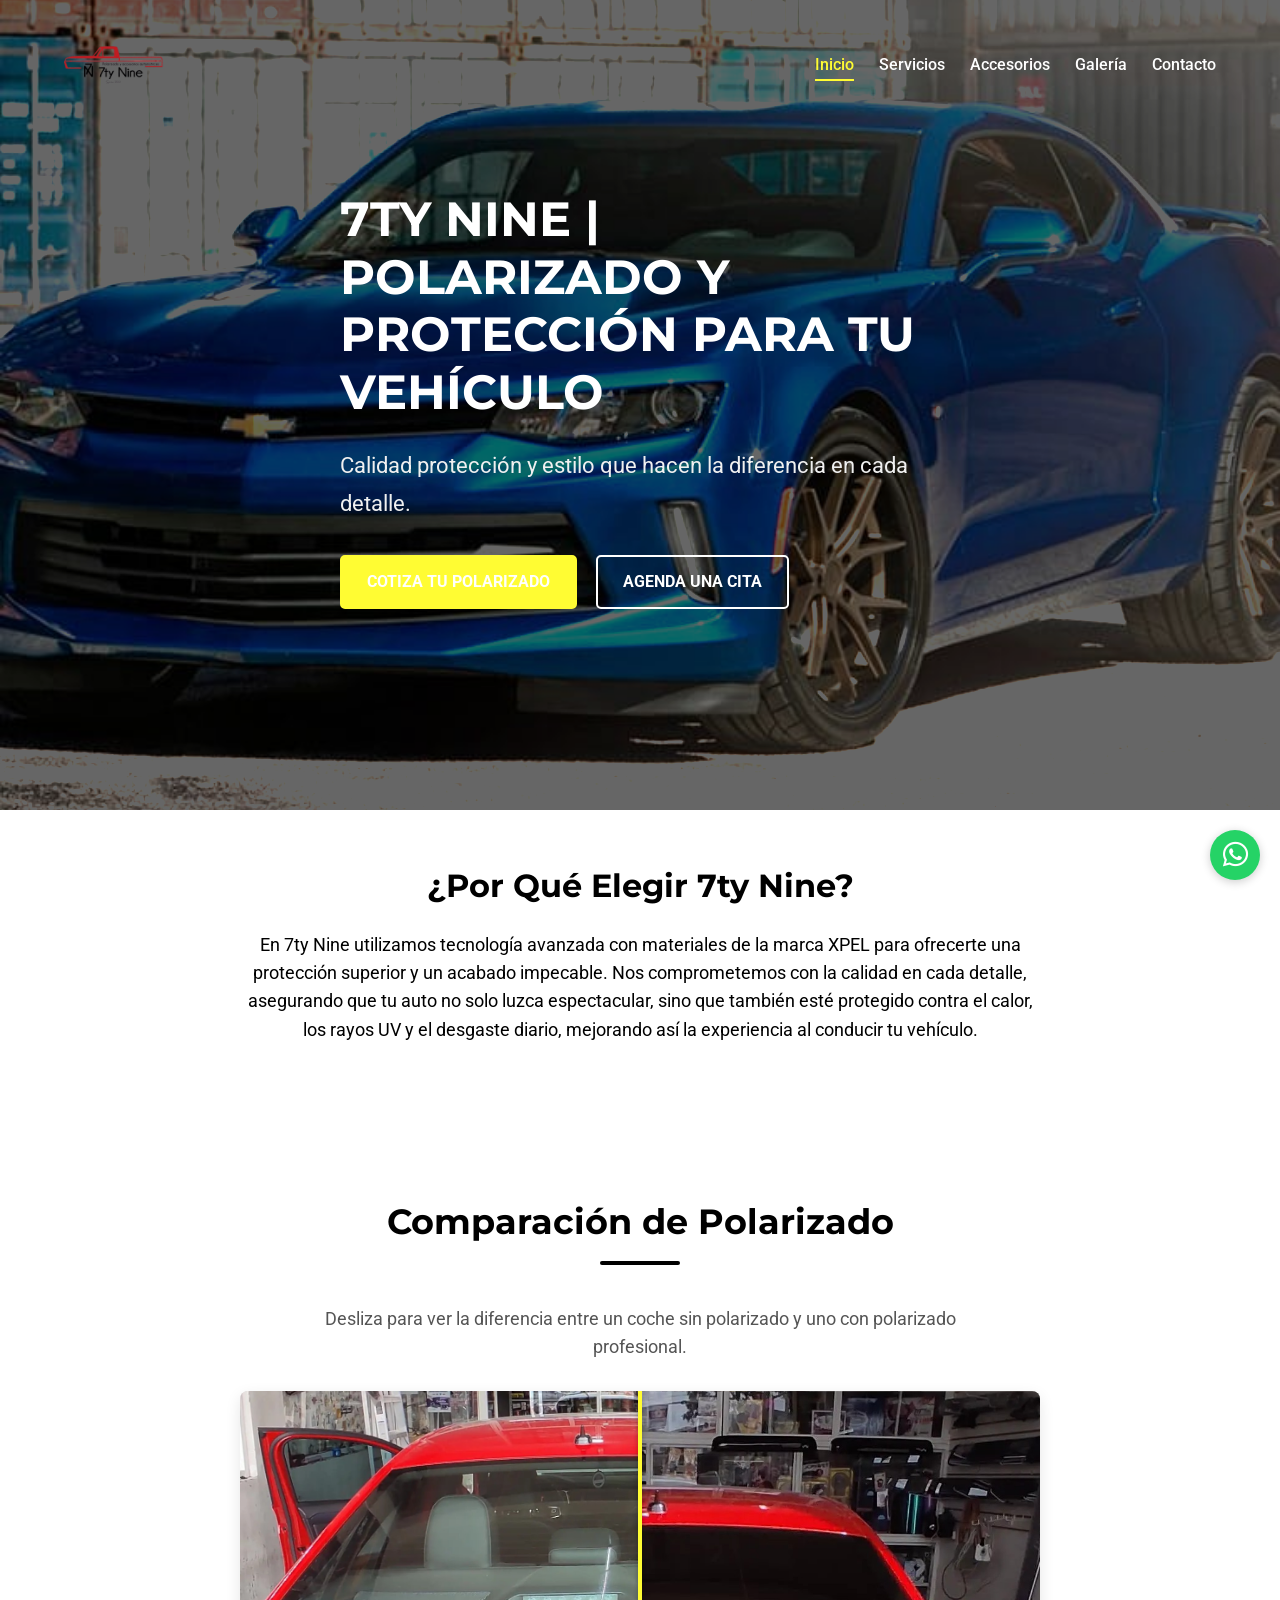
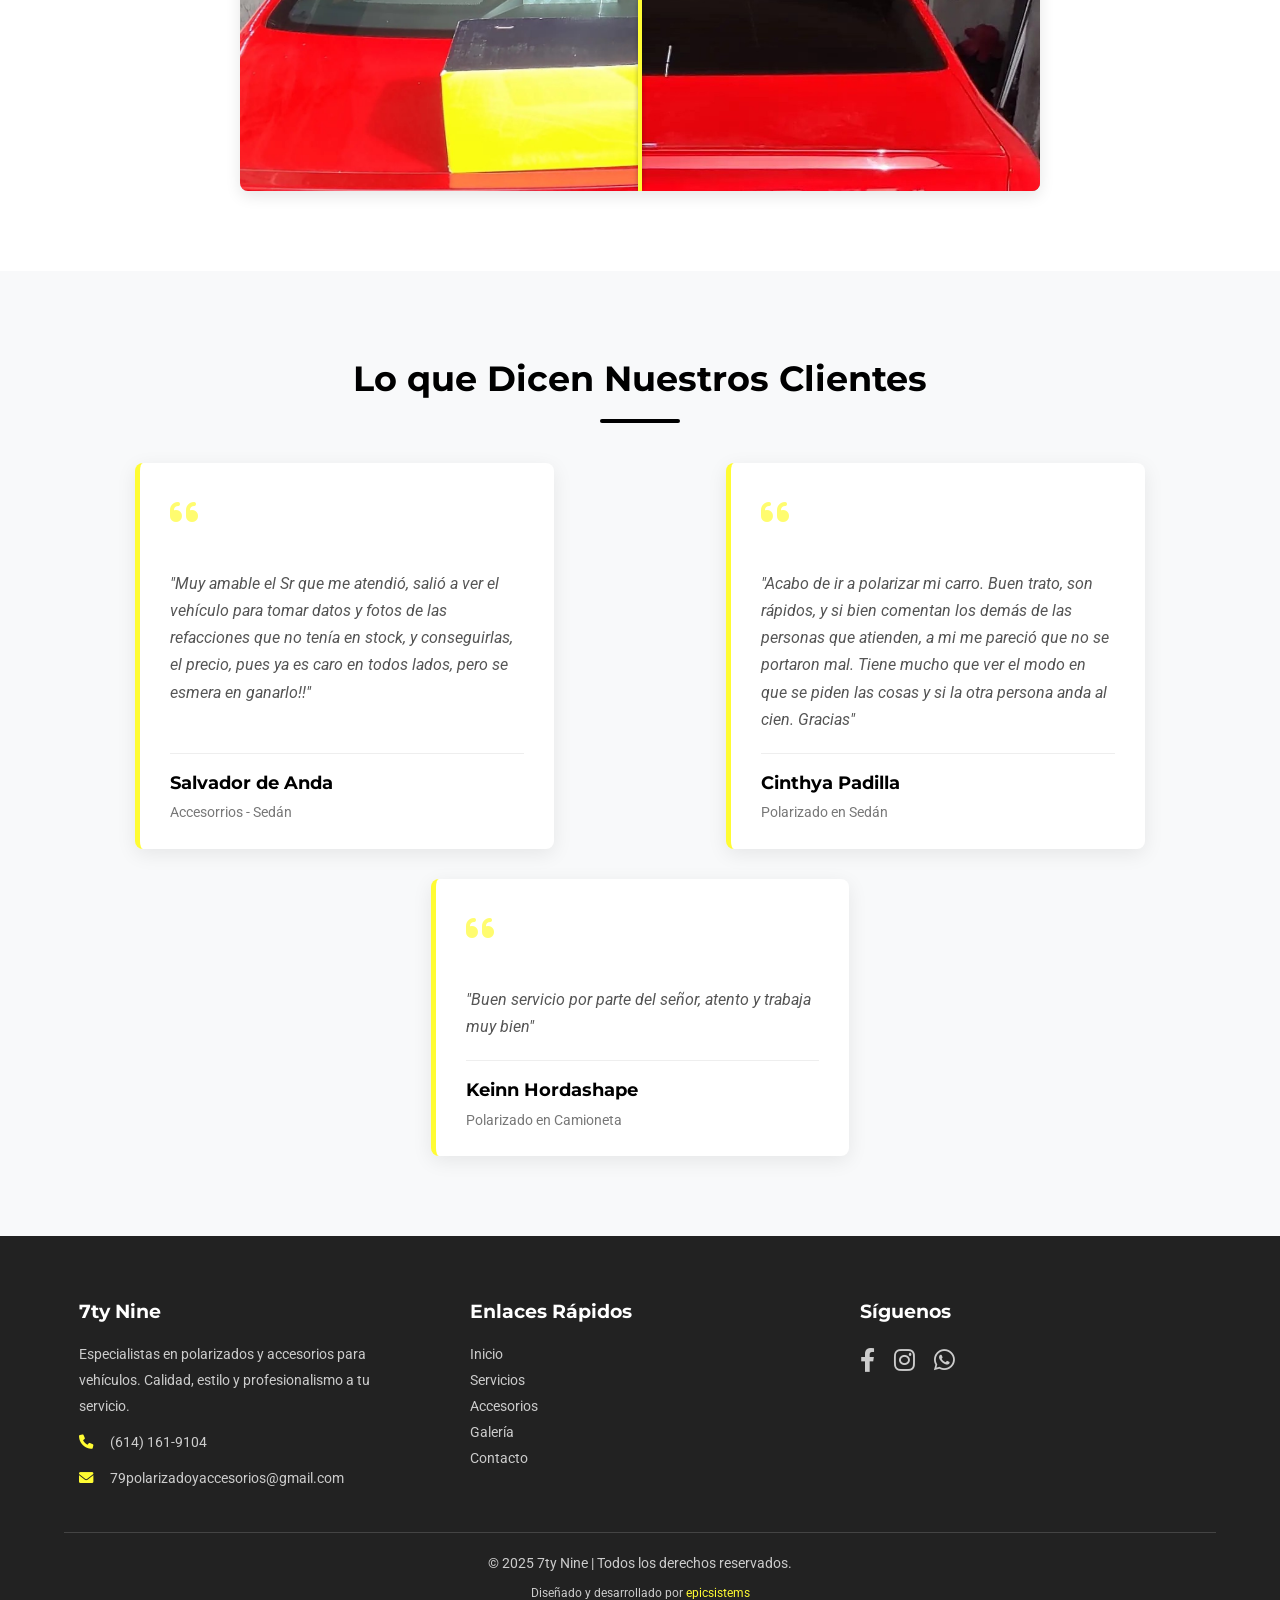
==== commit 1e32bd54: "Corrige correo electrónico a 79polarizadoyaccesorios@gmail.com - Actualiza la dirección de correo el" ====
--- a/index.html
+++ b/index.html
@@ -123,7 +123,7 @@
                 </p>
                 <div class="contact">
                     <span><i class="fas fa-phone"></i> &nbsp; (614) 161-9104</span>
-                    <span><i class="fas fa-envelope"></i> &nbsp; 7tynine.polarizadoyaccesorios@gmail.com</span>
+                    <span><i class="fas fa-envelope"></i> &nbsp; 79polarizadoyaccesorios@gmail.com</span>
                 </div>
             </div>
             <div class="footer-section links">
